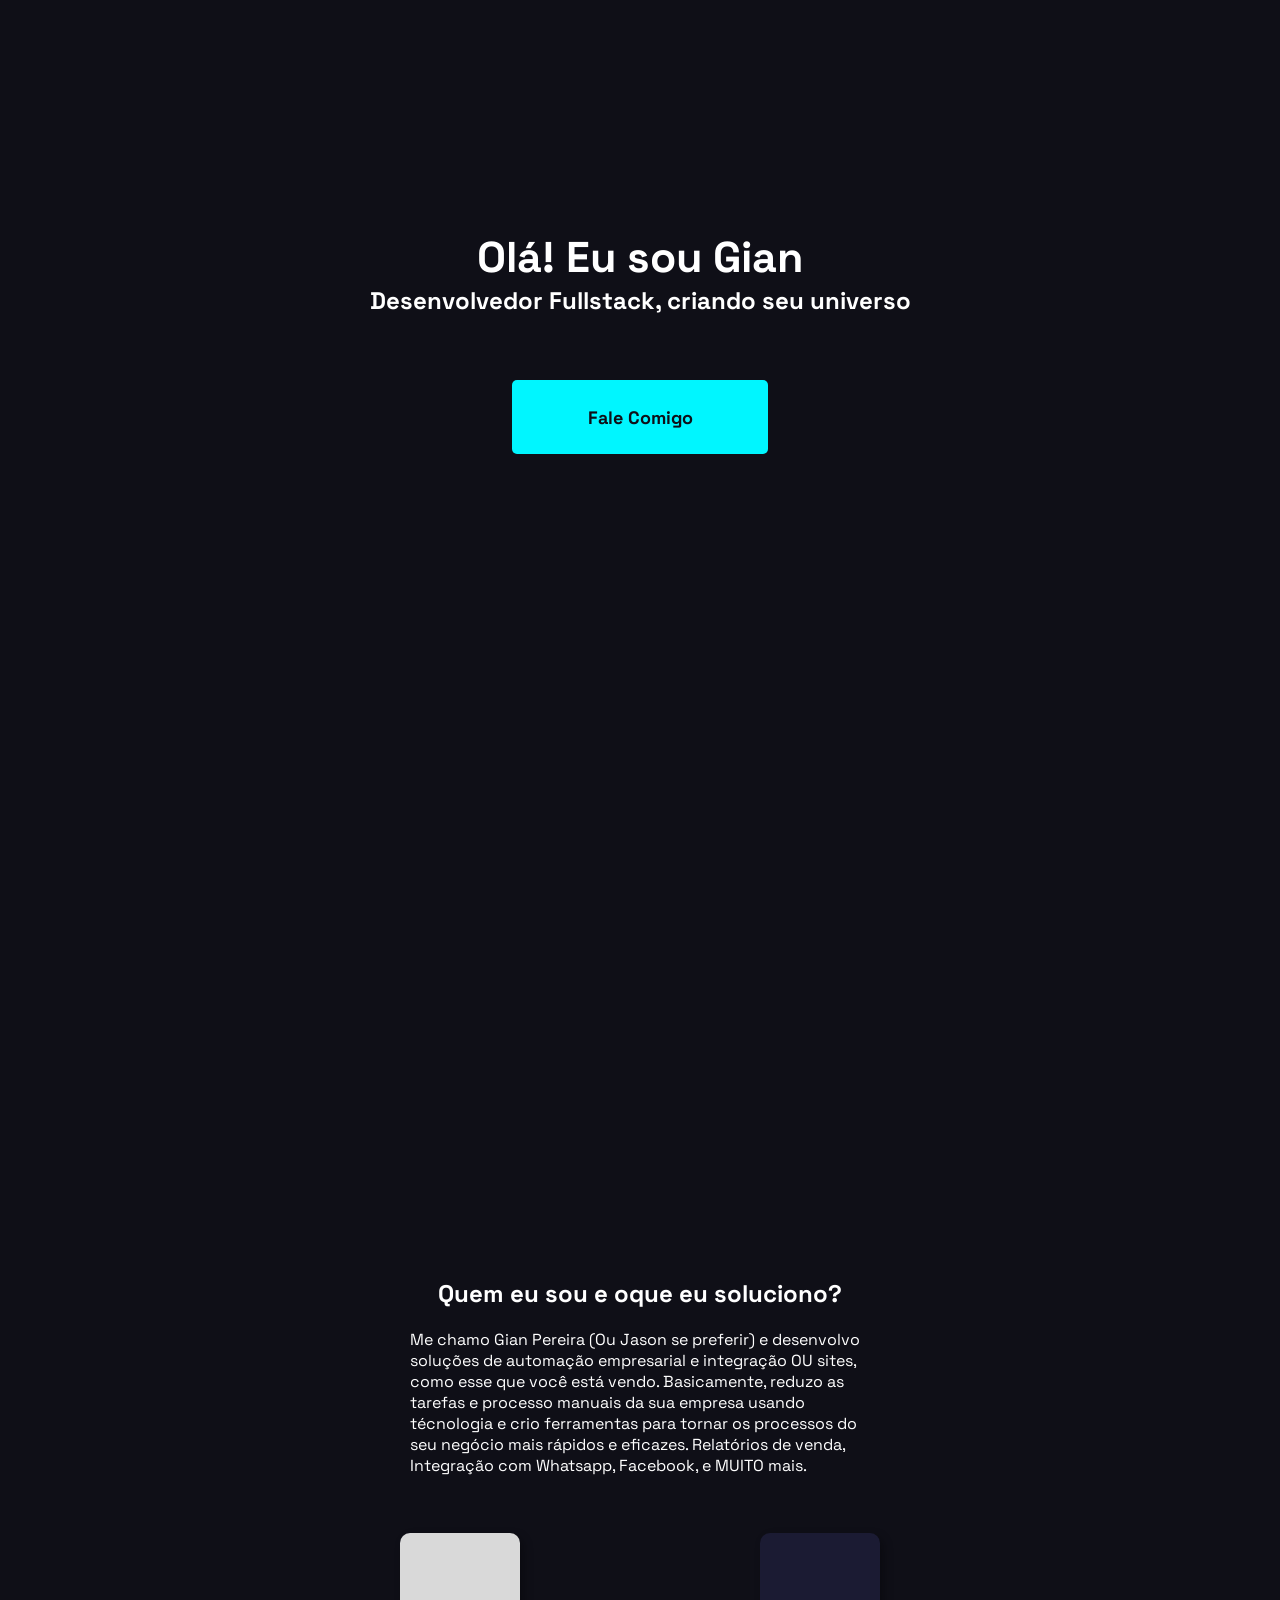
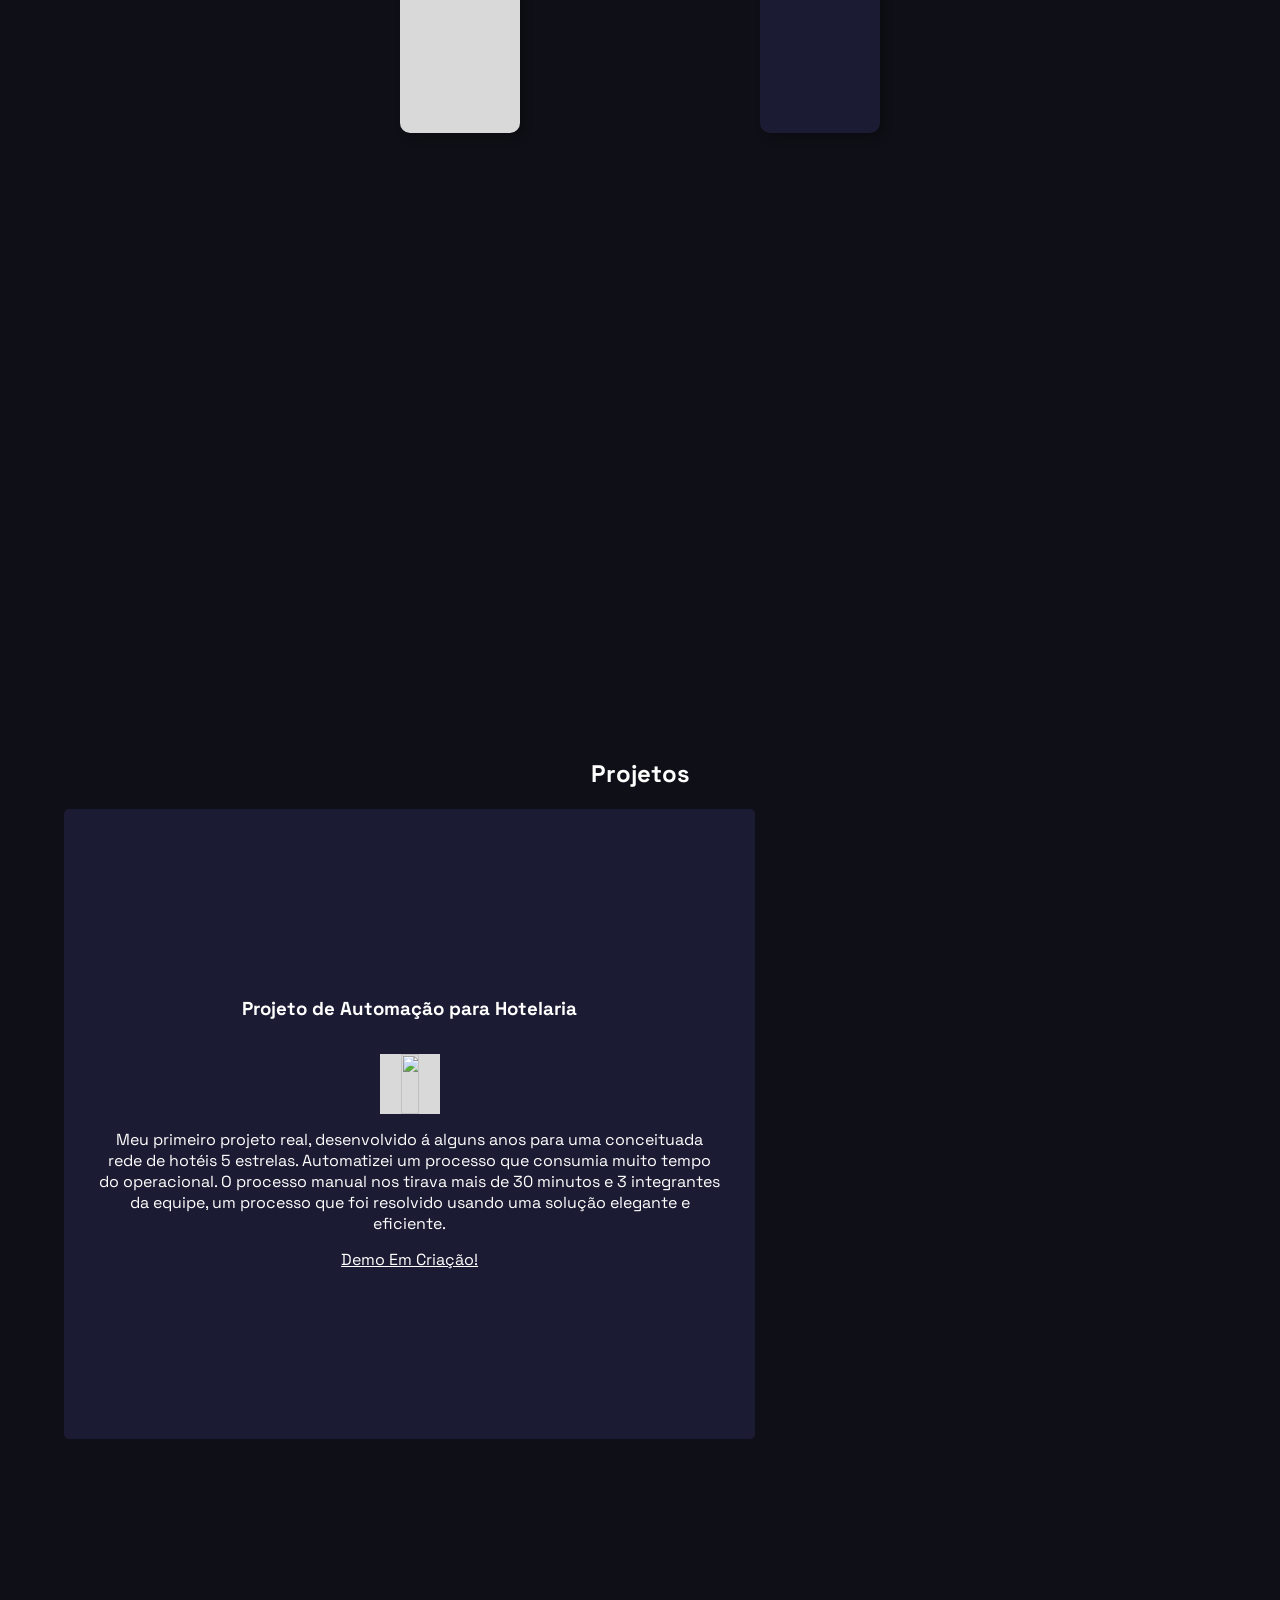
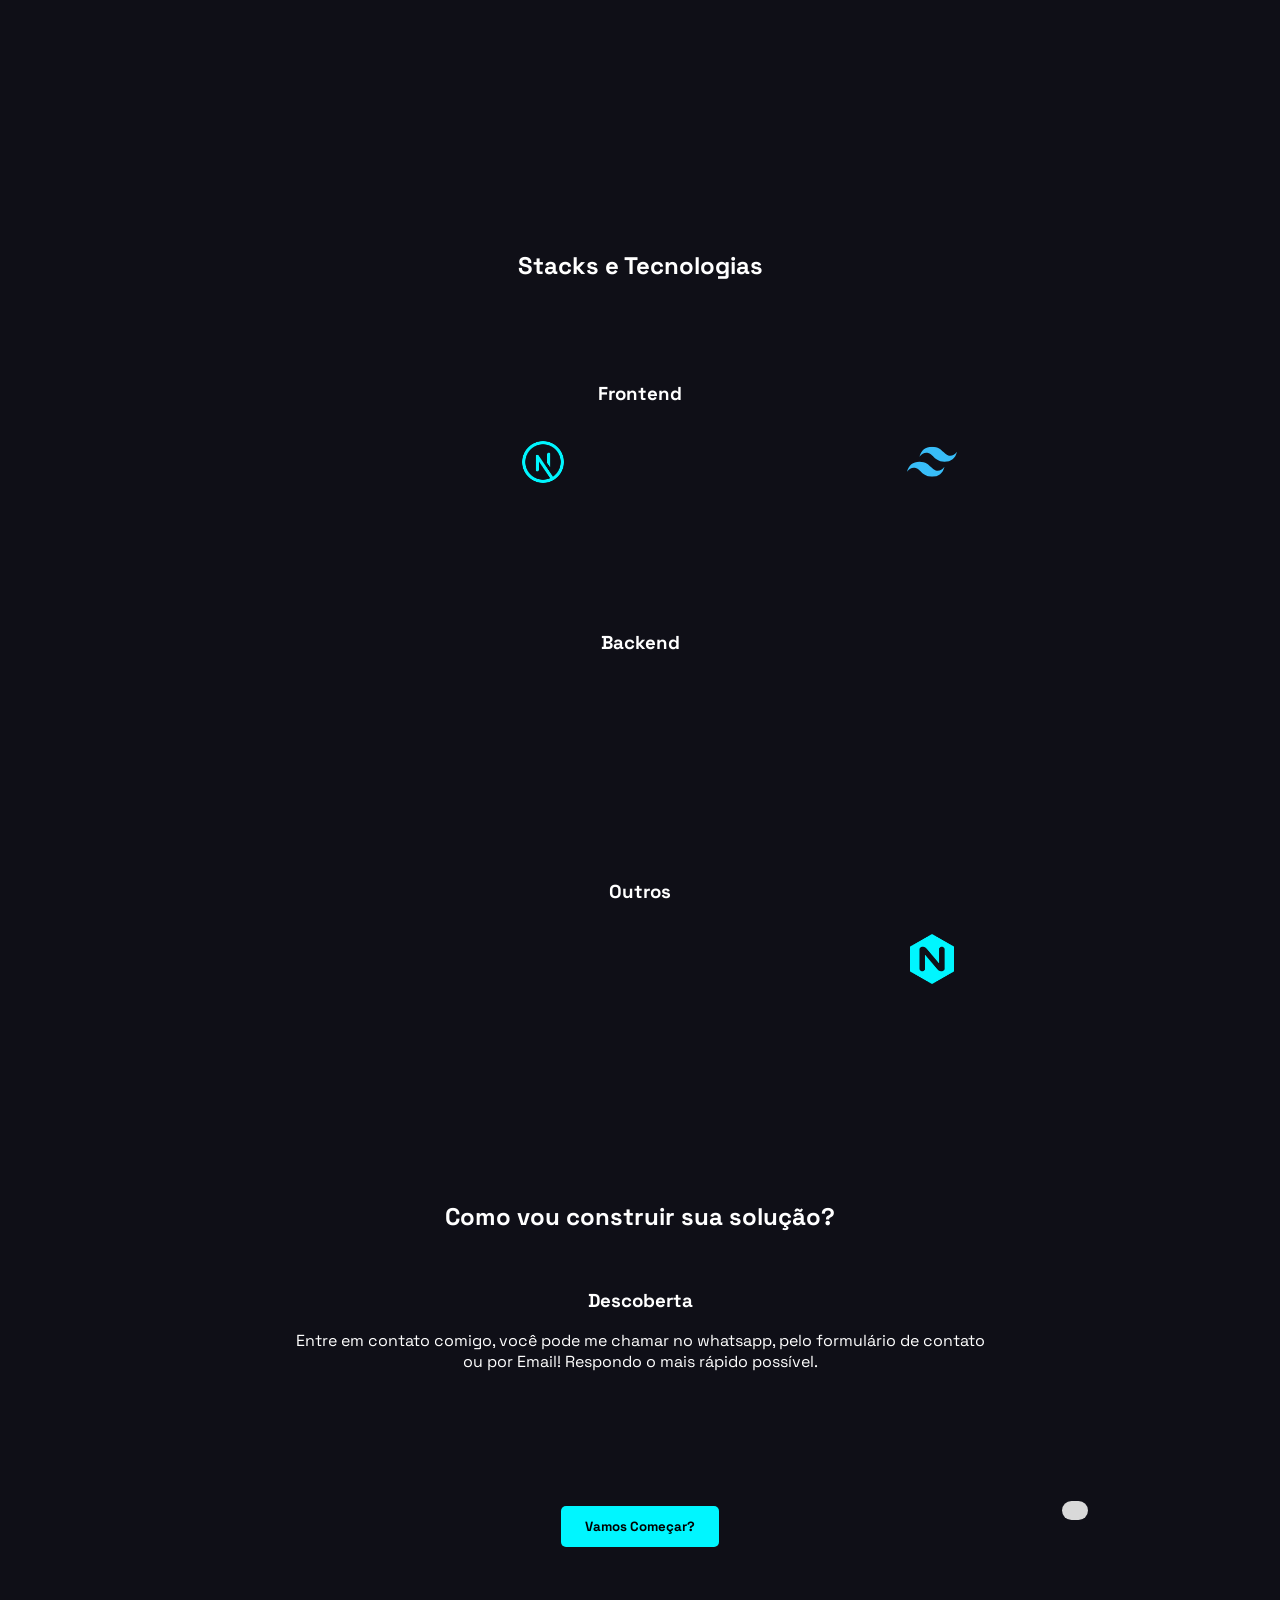
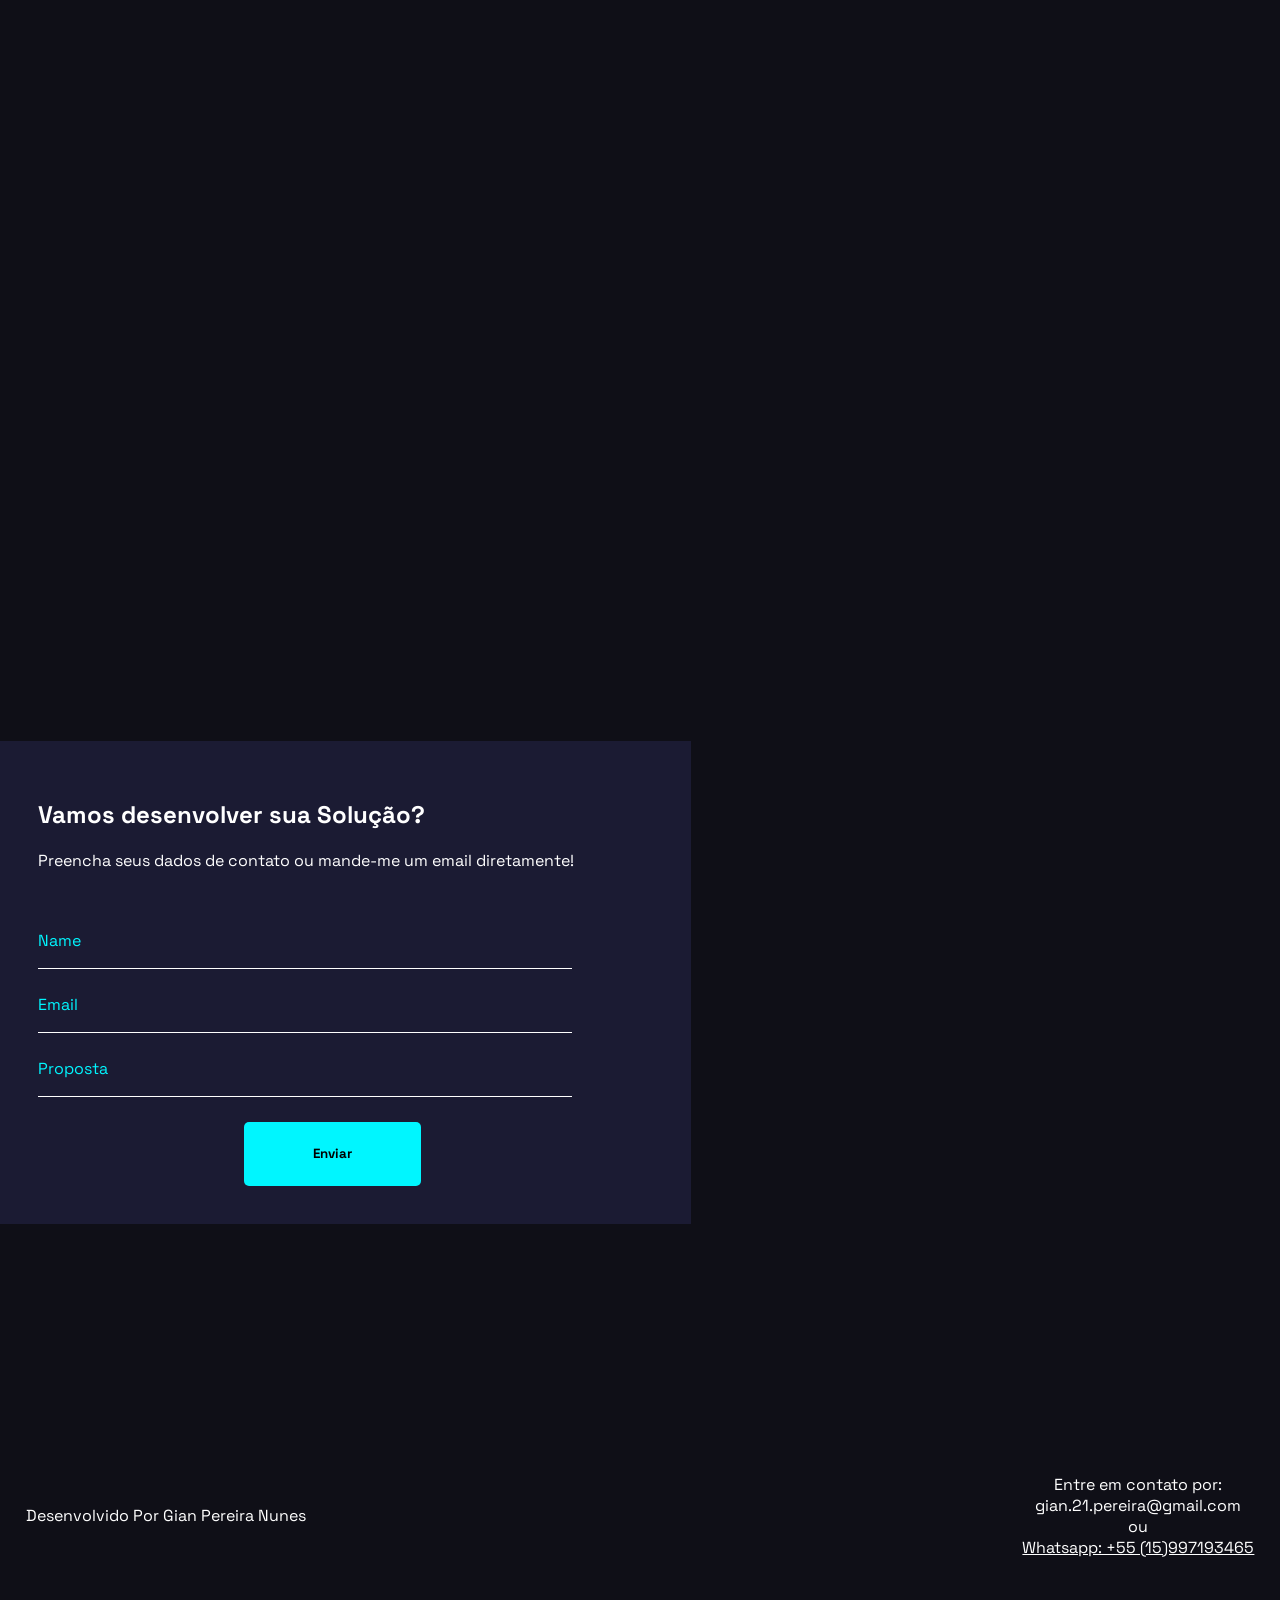
==== index.html @ 8149facc "Changed some SEO optmization" ====
<!DOCTYPE html>
<html lang="pt-br">
<head>
    <meta charset="UTF-8">
    <meta name="viewport" content="width=device-width, initial-scale=1.0">
    <meta name="description" content="Um desenvolvedor Full Stack Python, Github, Docker, PostgreSQL, Javascript, Nextjs.">
    <title>Jason - Full Stack Developer</title>

    <link rel="stylesheet" href="./global.css">
    <link rel="stylesheet" href="./styles/header-bar.css">
    <link rel="stylesheet" href="./styles/hero-section.css">
    <link rel="stylesheet" href="./styles/projects-section.css">
    <link rel="stylesheet" href="./styles/stacks-section.css">
    <link rel="stylesheet" href="./styles/who-iam-section.css">
    <link rel="stylesheet" href="./styles/build-section.css">
    <link rel="stylesheet" href="./styles/form-section.css">
    <link rel="stylesheet" href="./styles/footer-section.css">
    
    <link rel='stylesheet' href='https://cdn-uicons.flaticon.com/4.0.0/uicons-regular-rounded/css/uicons-regular-rounded.css'>
    <link rel='stylesheet' href='https://cdn-uicons.flaticon.com/4.0.0/uicons-bold-straight/css/uicons-bold-straight.css'>
    <link rel='stylesheet' href='https://cdn-uicons.flaticon.com/4.0.0/uicons-thin-rounded/css/uicons-thin-rounded.css'>
    <link rel='stylesheet' href='https://cdn-uicons.flaticon.com/4.0.0/uicons-brands/css/uicons-brands.css'>
    
    <script type="module" src="./scripts/index/menu.js" defer></script>
    <script type="module" src="./scripts/index/projects_container.js" defer></script>
    <script type="module" src="./scripts/index/who_iam.js" defer></script>
    <script type="module" src="./scripts/index/lets_build.js" defer></script>
    <script type="module" src="./scripts/index/jump_to_form.js" defer></script>

    <script>alert("Olá! Este site ta em processo de construção ta bom? fica a vontade pra dar uma olhada!")</script>
</head>
<body>
    <span type="button" id="nav-button"></span>
    <header class="header-bar">
        <nav class="nav-bar">
            <ul class="nav-list">
                <li class="nav-component">
                    <i class="fi fi-rr-user"></i> 
                    <a href="#who-iam-section">Sobre</a>
                </li>
                <li class="nav-component">
                    <i class="fi fi-rr-apps"></i> 
                    <a href="#projects-section">Projetos</a>
                </li>
                <li class="nav-component">
                    <i class="fi fi-rr-bulb"></i> 
                    <a href="#stacks-section">Tecnologias</a>
                </li>
                <li class="nav-component">
                    <i class="fi fi-rr-interrogation"></i> 
                    <a href="#build-section">Como vou construir sua sua solução</a>
                </li>
                <li class="nav-component" id="form-section-link"><i class="fi fi-rr-briefcase"></i> 
                    <a href="#form-section">Vamos Trabalhar Juntos?</a>
                </li>
                
            </ul>
        </nav>
        <span id="menu-exit-area"></span>
    </header>
        
    <main>
        <section class="hero-section">
            <h1>Olá! Eu sou Gian</h1>
            <h2>Desenvolvedor Fullstack, criando seu universo</h2>
            <button id="talk-withme-btn" type="button">Fale Comigo</button>
        </section>
        <section id="who-iam-section" class="who-iam-section">
            <h2>Quem eu sou e oque eu soluciono?</h2>
            <legend>
                Me chamo Gian Pereira (Ou Jason se preferir) e desenvolvo soluções de automação empresarial e integração OU sites, como esse que você está vendo.
                Basicamente, reduzo as tarefas e processo manuais da sua empresa usando técnologia e crio ferramentas para tornar
                os processos do seu negócio mais rápidos e eficazes. Relatórios de venda, Integração com Whatsapp, Facebook, e MUITO mais.
            </legend>
            <div class="who-iam-card-container">
                <div class="who-iam-card" id="who-iam-card-1"></div>
                <div class="who-iam-card" id="who-iam-card-2"></div>
            </div>
        </section>
        <section id="projects-section" class="projects-section">
            <h2>Projetos</h2>
            <div class="projects-section-container" id="project-section-container">
                <div class="project-card" id="project-1">
                    <h3>Projeto de Automação para Hotelaria</h3>
                    <div class="project-stacks-container">
                        <img class="project-stack" src="" alt="">
                    </div>
                    <legend>
                        Meu primeiro projeto real, desenvolvido á alguns anos para uma conceituada rede de hotéis 5 estrelas.
                        Automatizei um processo que consumia muito tempo do operacional. O processo manual nos tirava mais de 30 minutos
                        e 3 integrantes da equipe, um processo que foi resolvido usando uma solução elegante e eficiente.
                    </legend>
                    <a type="button" target="_parent" href="jason-monitoring-demo.html">Demo Em Criação!</a>
                </div>

            </div>
        </section>
        <section id="stacks-section" class="stacks-section">
            <h2>Stacks e Tecnologias</h2>
            <div class="stack-container">
                <h3>Frontend</h3>
                <div id="frontend-carrousel" class="stack-carrousel">
                    <i class="fi fi-tr-react"></i>
                    <img src="images/icons8-next.js-96.png" alt="nextjs"/>
                    <i class="fi fi-brands-bootstrap"></i>
                    <img src="images/tailwindcss-mark.96ee6a5a.svg" alt="tailwindcss-mark">
                </div>
            </div>
            <div class="stack-container">
                <h3>Backend</h3>
                <div id="backend-carrousel" class="stack-carrousel">
                    <i class="fi fi-brands-python"></i>
                    <i class="fi fi-brands-java"></i>
                    <i class="fi fi-brands-postgre"></i>
                </div>
            </div>
            <div class="stack-container">
                <h3>Outros</h3>
                <div id="other-carrousel" class="stack-carrousel">
                    <i class="fi fi-brands-docker"></i>
                    <i class="fi fi-rr-code-branch"></i>
                    <i class="fi fi-brands-github"></i>
                    <img src="./images/icons8-nginx-96.png" alt="">
                </div>
            </div>
        </section>
        <section id="build-section" class="build-section">
            <h2>Como vou construir sua solução?</h2>
            <div class="build-section-btn" id="build-section-previous-btn"><i class="fi fi-rr-arrow-small-left"></i></div>
            <div class="build-section-btn" id="build-section-next-btn"><i class="fi fi-rr-arrow-small-right"></i></div>
            <div id="discovery-card" class="build-section-card">
                <img src="" alt="" />
                <h3>Descoberta</h3>
                <p>Entre em contato comigo, você pode me chamar no whatsapp, pelo formulário de contato ou por Email! Respondo o mais rápido possível.</p>
            </div>
            <div id="requirements-card" class="build-section-card">
                <img src="" alt="" />
                <h3>Levantamento de Requisitos</h3>
                <p>Vamos conversar a respeito do seu problema e como faremos para automatizar, melhorar e identificar pontos importantes.</p>
            </div>
            <div id="tests-card" class="build-section-card">
                <img src="" alt="" />
                <h3>Testes e Prototipagem</h3>
                <p>Após a viabilidade ser testada, vamos esboçar uma ideia ( Telas, sistemas simples ) uma vez concluida vamos seguir ao próximo passo.</p>
            </div>
            <div id="development-card" class="build-section-card">
                <img src="" alt="" />
                <h3>Desenvolvimento</h3>
                <p>Começarei a trabalhar com desenvolvimento + Feedback, cada etapa depende da sua aprovação para criar a SUA solução.</p>
            </div>
            <div id="monitoring-card" class="build-section-card">
                <img src="" alt="" />
                <h3>Lançamento e Monitoramento</h3>
                <p>Após criar a primeira versão da sua solução, manteremos um bom monitoramento de desempenho e funcionamento, realizando ajustes e últimos refinamentos.</p>
            </div>
            <div id="release-card" class="build-section-card">
                <img src="" alt="" />
                <h3>Produto Lançado</h3>
                <p>Com sua solução monitorada e concluída você agora terá um produto funcional e customizado. Ainda sim, continuarei sobre qualquer irregularidade que se apresente.</p>
            </div>
            <button id="lets-begin-btn" type="button">Vamos Começar?</button>
        </section>
        <section id="form-section" class="form-section">
            <div class="form-section-container">
                <h2>Vamos desenvolver sua Solução?</h2>
                <p>Preencha seus dados de contato ou mande-me um email diretamente!</p>
                <form action="https://jason-mail-system.discloud.app/send_proposal_mail" method="post">
                    <label for="name">Name <input required type="text" name="name" id="name"/></label>
                    <label for="email">Email <input required type="email" name="email" id="email" /></label>
                    <label id="proposal-label" for="proposal">Proposta <input required type="text" name="proposal" id="proposal"></label>
                    <button type="submit">Enviar</button>
                </form>
            </div>
            <img src="" alt="">
        </section>
    </main>
    <footer class="footer-section">
        <p> Desenvolvido Por Gian Pereira Nunes</p>
        <p>Entre em contato por: <br> gian.21.pereira@gmail.com
        <br> ou <br>  <a href="https://wa.me/15997193465">Whatsapp: +55 (15)997193465</a></p>
    </footer>
</body>
</html>
---- global.css ----
@import url('https://fonts.googleapis.com/css2?family=Space+Grotesk:wght@300..700&display=swap');


:root {
    --bg-main: #0F0F17;
    --letters: #FFFFFF;
    --highlights: #00F6FF;
    --bg-secondary: #1B1B33;
    --white-bg: #D9D9D9;

    --font: "Space Grotesk" ,sans-serif;
}


body {
    background-color: var(--bg-main);
    flex-direction: column;
    height: 100%;
    display: flex;
    margin: 0%;
}

body::-webkit-scrollbar {
    display: none;
}

main {
    display: flex;
    flex-direction: column;
}

h1, h2, h3, legend, label, nav, p, a {
    color: var(--letters);
    font-family: var(--font);
}
---- styles/header-bar.css ----
.header-bar {
    z-index: 4;
    transition: 0.3s ease-in-out;
}

@media (max-width:1440px) and (min-width:1024px) {
    .header-bar {
        display: flex;
        width: 100dvw;
        position: fixed;
        right: 0%;
        background-color: var(--bg-main);
        opacity: 0%;
        animation: header-bar-fadeout-feedback 3s normal 1;
    }

    @keyframes header-bar-fadeout-feedback {
        from {
            opacity: 100%;
        }

        to {
            opacity: 0%;
        }
    }

    .header-bar:hover {
        opacity: 100%;
    }

    .nav-bar {
        width: 100%;
    }

    .nav-list {
        display: flex;
        width: 100%;
        list-style: none;
        text-decoration: none;
        justify-content: space-evenly;
        padding: 0%;
    }

    .nav-component {
        flex-basis: 20%;
        max-width: fit-content;
        text-align: center;
        display: flex;
        flex-direction: column;
        column-gap: 1px;
        padding: 1%;
        border-radius: 5px;
        font-weight: 700;
        box-sizing: border-box;
        transition: 0.2s;
    }

    .nav-component:hover {
        scale: 1.1;
    }

    .nav-component a {
        text-decoration: none;
    }

    #form-section-link, #form-section-link a {
        background-color: var(--highlights);
        color: var(--bg-main);
    }
}

@media (max-width: 1024px) and (min-width: 770px) {
    .nav-component i{
        display: none;
    }
}

@media (max-width: 770px) {
    .header-bar {
        height: 100vh;
        position: fixed;
        right: 100%;
        transition: 0.5s ease-in-out;
    }

    #menu-exit-area {
        display: none;
        position: fixed;
        width: 15%;
        height: 100vh;

    }

    #nav-button {
        margin-top: 10px;
        position: fixed;
        z-index: 5;
        left: 2.5%;
        background-image: url(../images/menu.png);
        background-position: center;
        background-size: contain;
        background-repeat: no-repeat;
        background-color: var(--highlights);
        width: 40px;
        height: 40px;
        transition: 0.2s ease-in-out;
        border-radius: 5px;
        box-shadow: 2px 5px 10px black;
    }

    #nav-button:active {
        background-color: #0F0F17;
    }

    .nav-bar {
        position: absolute;
        display: flex;
        right: 100%;
        padding-left: 0%;
        height: 100dvh;
        background-color: #1B1B33;
        width: 90vw;
        align-items: center;
    }

    .nav-list {
        flex-direction: column;
        align-items: first baseline;
        line-height: 30px;
        background-color: #1B1B33;
        padding: 5%;
        margin-top: 3%;
        display: flex;
    }

    .nav-list::before {
        content: "Menu";
        color: var(--letters);
        margin-bottom: 10%;
        font-size: 1.6rem;
        font-weight: 600;
    }

    .nav-list li a {
        text-decoration: none;
    }

    .nav-list li {
        list-style: none;
        display: flex;
        column-gap: 10px;
        justify-content: center;
        align-items: center;
    }

    .nav-list i {
        font-size: 20px;
        height: 20px;
        width: 20px;
    }

    .nav-component {
        height: 20%;
        padding: 2% 0%;
    }

}
---- styles/hero-section.css ----
.hero-section {
    letter-spacing: -3%;
    overflow: hidden;
    
    h1, h2 {
        padding: 0%;
        margin: 0%;
    }

    button {
        color: var(--bg-main);
        background-color: var(--highlights);
        border: unset;
        font-weight: 700;
        font-family: var(--font);
        transition: 0.1s;
    }

    button:hover {
        scale: 1.1;
    }

    button:active {
        background-color: var(--bg-main);
        color: var(--highlights);
    }
}

@media (max-width: 1440px) and (min-width: 1024px) {
    .hero-section {
        height: 100dvh;
        width: 100dvw;
        margin-top: 230px;
        display: flex;
        flex-direction: column;
        text-align: center;
        align-items: center;
        
        button {
            width: 20%;
            font-size: 18px;
            padding: 2% 0%;
            margin-top: 5%;
            border-radius: 5px;
        }

    }

    h1 {
        font-size: 43px;
    }
}


@media (max-width: 1024px) and (min-width:720px) {
    .hero-section {
        
        height: 100dvh;
        width: 100dvw;
        margin-top: 200px;

        h1 {
            font-size: 37px;
        }

        h2 {
            font-size: 20px;
        }


        button {
            width: 20%;
            font-size: 18px;
            padding: 2% 0%;
            margin-top: 5%;
            border-radius: 5px;
        }
    }
}

@media (max-width: 770px) {
    
    .hero-section {
        display: flex;
        flex-direction: column;
        align-items: center;
    }
}

@media (max-width: 440px) {
    
    .hero-section {
        display: flex;
        flex-direction: column;
        height: 100dvh;
        align-items: center;
        justify-content: center;
        text-align: center;
        row-gap: 5px;
    }

    .hero-section h2 {
        font-size: 14px;
        padding: 0% 5%;
    }

    .hero-section button {
        margin-top: 3%;
        padding: 3% 5%;
        border-radius: 10px;
        transition: 1s ease-in-out;
        font-weight: bolder;
    }

    .hero-section button:active {
        background-color: var(--white-bg);
    }

}

@media (max-width: 440px) {
    .hero-section {
        margin-top: unset;
    }
}
---- styles/projects-section.css ----
.projects-section {
    height: 100dvh;   
    overflow: hidden;
}

.projects-section-container {
    overflow-x: auto;
    overflow-y: hidden;
    scrollbar-width: none;
}

.projects-section-container:-webkit-scrollbar {
    display: none;
}

.project-card {
    transition: 0.5s ease-in-out;
    overflow: hidden;
    scroll-snap-align: center;
    display: flex;
    flex-direction: column;
}

.project-card legend {
    opacity: 0%;
}

.project-stacks-container {
    transition: 0.6s ease-in-out;
}

.project-stack {
    background-color: var(--white-bg);
    height: 100%;
    min-height: 100%;
    width: 30%;
    min-width: 30%;
}

.project-card button {
    background-color: var(--highlights);
    border: unset;
    font-family: var(--font);
    font-weight: bold;
    border-radius: 5px;
}

@media (max-width: 1440px) {
    .projects-section {
        margin-top: 180px;
        text-align: center;
        flex-direction: column;
        padding: 0% 5%;
        align-items: center;
        justify-content: center;
    }

    .projects-section-container {
        display: flex;
        flex-direction: row;
        column-gap: 20px;
        height: 70%;
    }

    .projects-section-container legend {
        opacity: 100%;
    }

    .project-stack {
        min-height: 60px;
        min-width: 60px;
    }

    .project-card {
        background-color: var(--bg-secondary);
        border-radius: 5px;
        flex-direction: column;
        row-gap: 15px;
        min-width: 50%;
        flex: 0 0 60%;
        justify-content: center;
        align-items: center;
    }

    .project-card legend {
        width: 90%;
    }

    .project-card button {
        padding: 3%;
        width: 30%;
        font-size: 18px;
    }
}

@media (max-width: 1025px) {
    .project-card button {
        width: 50%;
    }
}


@media (max-width: 770px) {
    .projects-section {
        display: flex;
        flex-direction: column;
    }

    .projects-section-container {
        display: flex;
        justify-content: space-around;
        column-gap: 20px;
    }

    .project-card {
        flex: 0 0 50%;
        min-width: 40%;
        padding: 1.5%;
        padding-bottom: 3%;
        row-gap: 10px;
    }

    .project-stacks-container {
        height: 20%;
    }

    .project-stack {
        min-height: 80px;
        background-color: var(--white-bg);
    }

    .project-card button {
        padding-top: 5%;
        padding: 5%;
    }
}

@media (max-width: 440px) {
    
    .projects-section {
        height: 100dvh;
        display: flex;
        flex-direction: column;
        padding: 0% 5%;
        align-items: center;
        justify-content: center;
        row-gap: 20px;
    }

    .projects-section-container {
        height: 100%;
        display: flex;
        column-gap: 5%;
        justify-content: space-around;
    }

    .project-card {
        background-color: var(--bg-secondary);
        padding: 4%;
        border-radius: 5px;
        display: flex;
        flex-direction: column;
        align-items: center;
        text-align: left;
        row-gap: 10px;
        flex: 0 0 85%;
        height: 40%;
        justify-content: flex-start;
    }

    .project-stacks-container {
        display: flex;
        width: 100%;
        height: 17%;
        opacity: 0%;
        justify-content: center;
    }

    .project-card button {
        padding: 3%;
        width: 50%;
        font-size: 17px;
    }

}
---- styles/stacks-section.css ----
.stacks-section {
        margin-top: 15%;
        display: flex;
        flex-direction: column;
        text-align: center;
        height: 100dvh;
        width: 100dvw;
    }

    .stack-container {
        flex: 0.3;
        display: flex;
        flex-direction: column;
        justify-content: center;
        width: 100%;
        height: 33%;
        gap: 5%;
    }

    .stack-carrousel {
        height: 33%;
        display: flex;
        justify-content: space-around;
        gap: 20px;
        padding: 0% 10%;
        overflow-x: auto;
        scroll-snap-type: x mandatory;

        i, img {
            display: flex;
            color: var(--highlights);
            height: 50px;
            width: 50px;
            align-items: center;
            scroll-snap-type: start;
            font-size: 50px;
            padding: 2%;
        }
    }

@media(max-width: 1440px) {
    .stack-container {
        height: max-content;
        scrollbar-width: none;
        width: 100%;
        align-items: center;
    }

    .stack-carrousel {
        padding: 0%;
        scrollbar-width: none;
        flex-direction: row;
        justify-content: space-around;
        column-gap: 10px;
        width: 60%;
        height: max-content;
        i, img {
            display: flex;
            padding: 0%
        }
    }


}

@media(max-width:400px) {
    
    .stack-carrousel {
        height: 40%;
    }
}

@media (max-width:320px) {
    
    .stack-carrousel{
        height: 45%;
    }
}
---- styles/who-iam-section.css ----
.who-iam-section {
    height: 100dvh;
    padding: 10% 5% 0% 5%;
    display: flex;
    flex-direction: column;
    overflow: hidden;
    align-items: center;
}

.who-iam-section h2 {
    text-align: center;
}

.who-iam-card-container {
    height: 50%;
    width: 100%;
    display: flex;
    margin-top: 5%;
    justify-content: space-evenly;
}

#who-iam-card-1 {
    left: 50%;
    background-color: #D9D9D9;
}

.who-iam-card {
    background-color: var(--bg-secondary);
    border-radius: 10px;
    transition: 0.5s ease-in-out ;
    box-shadow: 4px 4px 10px rgba(0, 0, 0, 0.3);
}


@media (max-width:1440px) {
    .who-iam-section legend {
        width: 40%;
        justify-self: center;
    
    }
    
    .who-iam-card-container {
        margin-top: 5%;
        column-gap: 20px;
        width: 80%;
    }

    .who-iam-card {
        height: 200px;
        width: 120px;
    }
}

@media (max-width: 770px) {
    .who-iam-section {
        height: 120dvh;
    }

    .who-iam-section legend {
        width: 60%;
    }

    .who-iam-card {
        background-color: var(--bg-secondary);
        height: 270px;
        border-radius: 10px;
        width: 170px;
        transition: 0.5s ease-in-out ;
        box-shadow: 4px 4px 10px rgba(0, 0, 0, 0.3);
    }


}

@media (max-width: 440px) {
    .who-iam-section {
        height: 100dvh;
        margin-top: 20%;
        margin-bottom: 40%;
    }

    .who-iam-section legend {
        width: 100%;
    }

    .who-iam-card {
        background-color: var(--bg-secondary);
        height: 270px;
        border-radius: 10px;
        position: absolute;
        width: 170px;
        transition: 0.5s ease-in-out ;
        box-shadow: 4px 4px 10px rgba(0, 0, 0, 0.3);
    }

    #who-iam-card-1 {
        margin-top: 5%;
        left: 40%;
        background-color: #D9D9D9;
    }
}

@media (max-width:320px) {
    
    .who-iam-card {
        width: 50%;
        height: 50%;
        width: 50%;
        max-width: 130px;
        max-height: 200px;
    }

}
---- styles/build-section.css ----
.build-section {
    height: 100vh;
    padding: 4%;
    text-align: center;
    display: flex;
    flex-direction: column;
    align-items: center;
}

.build-section-btn {
    display: inline-block;
    margin-top: 25%;
    position: absolute;
    transition: 0.5s ease-in-out;
    border: none;
    padding: 3%;
    justify-content: center;
    text-align: center;
    border-radius: 10px;
    z-index: 1;
    background-color: var(--white-bg);
}

.build-section-btn:hover {
    background-color: black;
    color: var(--highlights);
}

.build-section-card {
    text-align: center;
}

#build-section-previous-btn {
    left: 15%
}

#build-section-next-btn {
    right: 15%
}

#lets-begin-btn {
    margin-top: 10%;
    background-color: var(--highlights);
    align-self: center;
    border: unset;
    border-radius: 5px;
    font-weight: bold;
    text-align: center;
    font-family: var(--font);
    padding:1% 2%;
}


@media (min-width: 1024px) {
    .build-section-btn {
        padding: 1%;
        padding-bottom: 0.5%;
        font-size: 1.5rem;
    }

    .build-section-card {    
        width: 60%;
    }
}

@media (max-width: 1024px) and (min-width: 500px) {
    
    .build-section-btn {
        margin-top: 35%;
    }
}

@media (max-width: 440px) {


    .build-section-card {
        flex: 0 30%;
        background-color: var(--bg-secondary);
        padding-bottom: 15%;
        margin-bottom: 20%;
        transition: 0.2s ease-in-out;
        position: inherit;
    }

    .build-section-btn {
        position: absolute;
        display: inline-block;
        width: 100px;
        margin-top: 70%;
        font-size: 24px;
    }

    .build-section-btn:active {
        scale: 1.25;
        background-color: var(--bg-secondary);
        color: var(--font);
    }

    #build-section-previous-btn {
        left: 15%;
    }

    #build-section-next-btn {
        right: 15%;
    }

    #lets-begin-btn {
        margin-top: 0%;
        width: 50dvw;
        padding: 5%;
        font-size: 16px;
        border: 1px solid var(--bg-secondary);
    }

    #lets-begin-btn:active {
        box-shadow: 0px -5px 15px 3px var(--highlights);
        color: var(--highlights);
        background-color: var(--bg-secondary);
    }

}

@media (max-width:400px) {
    .build-section-btn {
        margin-top: 85%;
    }
}

@media (max-width:360px) {
    .build-section-btn {
        margin-top: 45vh;
    }
}

@media (max-width: 320px) {
    
    .build-section-btn {
        margin-top: 70dvh;
    }
}
---- styles/form-section.css ----
.form-section {
    height: 100vh;
}

@media (max-width: 1440px) and (min-width: 1000px) {
    .form-section {
        display: flex;
        align-items: center;

        img {
            width: 50%;
        }

        form {
            display: flex;
            flex-direction: column;
            text-align: start;
            width: 100%;
            row-gap: 25px;
            margin-top: 10%;
            align-items: center;
        }

        label {
            width: 100%;
            font-family: var(--font);
            color: var(--highlights);
            display: flex;
            flex-direction: column;
        }

        input {
            color: white;
            background-color: transparent;
            border: 0px;
            border-bottom: 1px solid white;
            width: 90%;
        }

        button {
            width: 30%;
            padding: 4% 0%;
            align-self: center;
            font-weight:bold;
            font-family: var(--font);
            border: unset;
            border-radius: 5px;
            background-color: var(--highlights);
        }

        & button:active {
                background-color: var(--white-bg);
            }

    }

    .form-section-container {
        width: 50%;
        background-color: var(--bg-secondary);
        padding: 3% 5% 3% 3%;
    }
}


@media (max-width:840px) {
    .form-section {
        padding: 5%;
        display: flex;
        flex-direction: column;
        align-items: center;

        p {
            text-align: center;
        }

        h2 {
            text-align: center;
        }

        form {
            display: flex;
            flex-direction: column;
            row-gap: 10%;

            label {
                width: 100%;
                color: var(--highlights);
                input {
                    color: white;
                    border: 0px;
                    border-bottom: 1px solid white;
                    background-color: transparent;
                    width: 100%;
                }

            }

            button {
                width: 43%;
                margin-top: 10%;
                align-self: center;
                font-weight:bold;
                font-family: var(--font);
                padding: 4%;
                border: unset;
                border-radius: 5px;
                background-color: var(--highlights);
                transition: 1s ease-in-out;
            }

            & button:active {
                background-color: var(--white-bg);
            }
        }
    }

    #proposal-label {
        flex: 3;
        height: 100%;
    }

}
---- styles/footer-section.css ----
.footer-section {
    display: flex;
    flex-direction: column;
}

@media (max-width: 1440px) {
    .footer-section {
        flex-direction: row;
        width: 100%;
        justify-content: space-between;
        align-items: center;
        text-align: center;

        p {
            
            padding: 2%;
        }
    };
    
}
@media (max-width:440px) {
    .footer-section {
        flex-direction: column;
        padding-bottom: 10%;
        line-height: 23px;
        justify-content: center;
        text-align: center;
    }
}
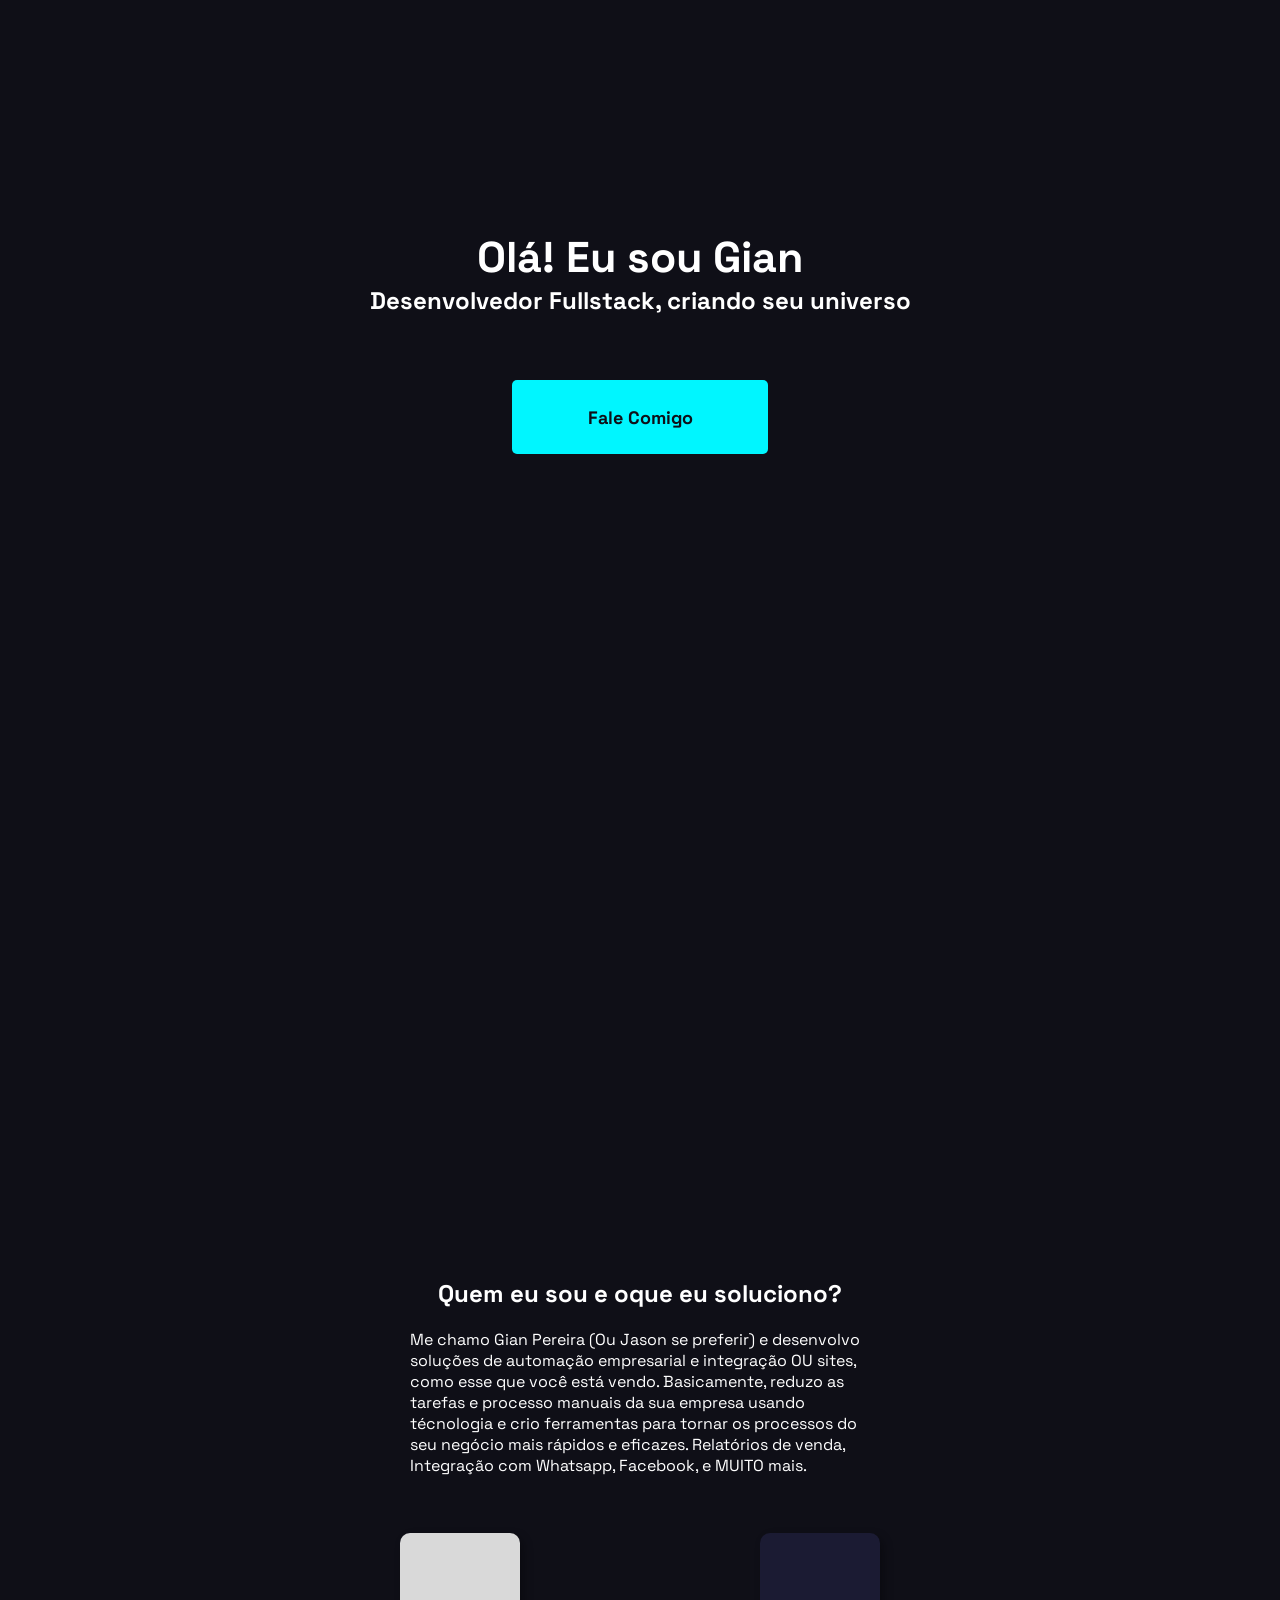
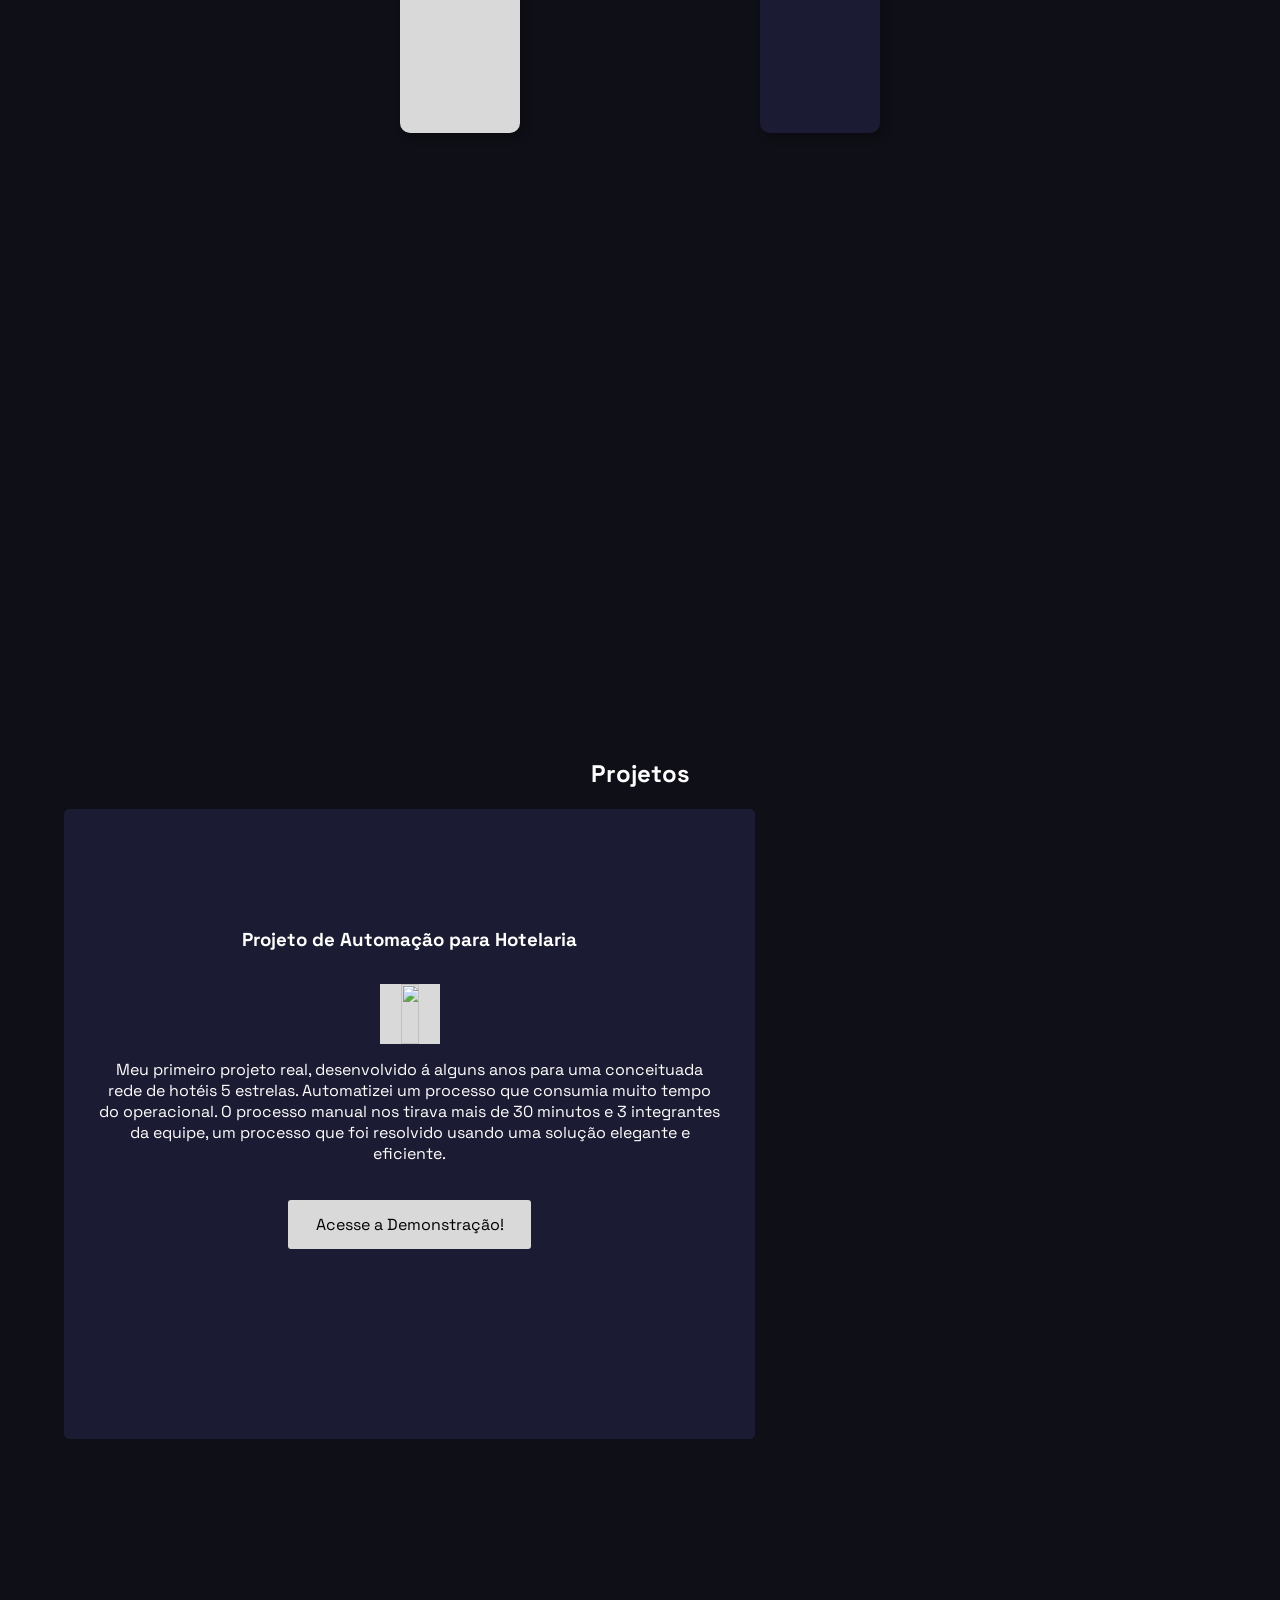
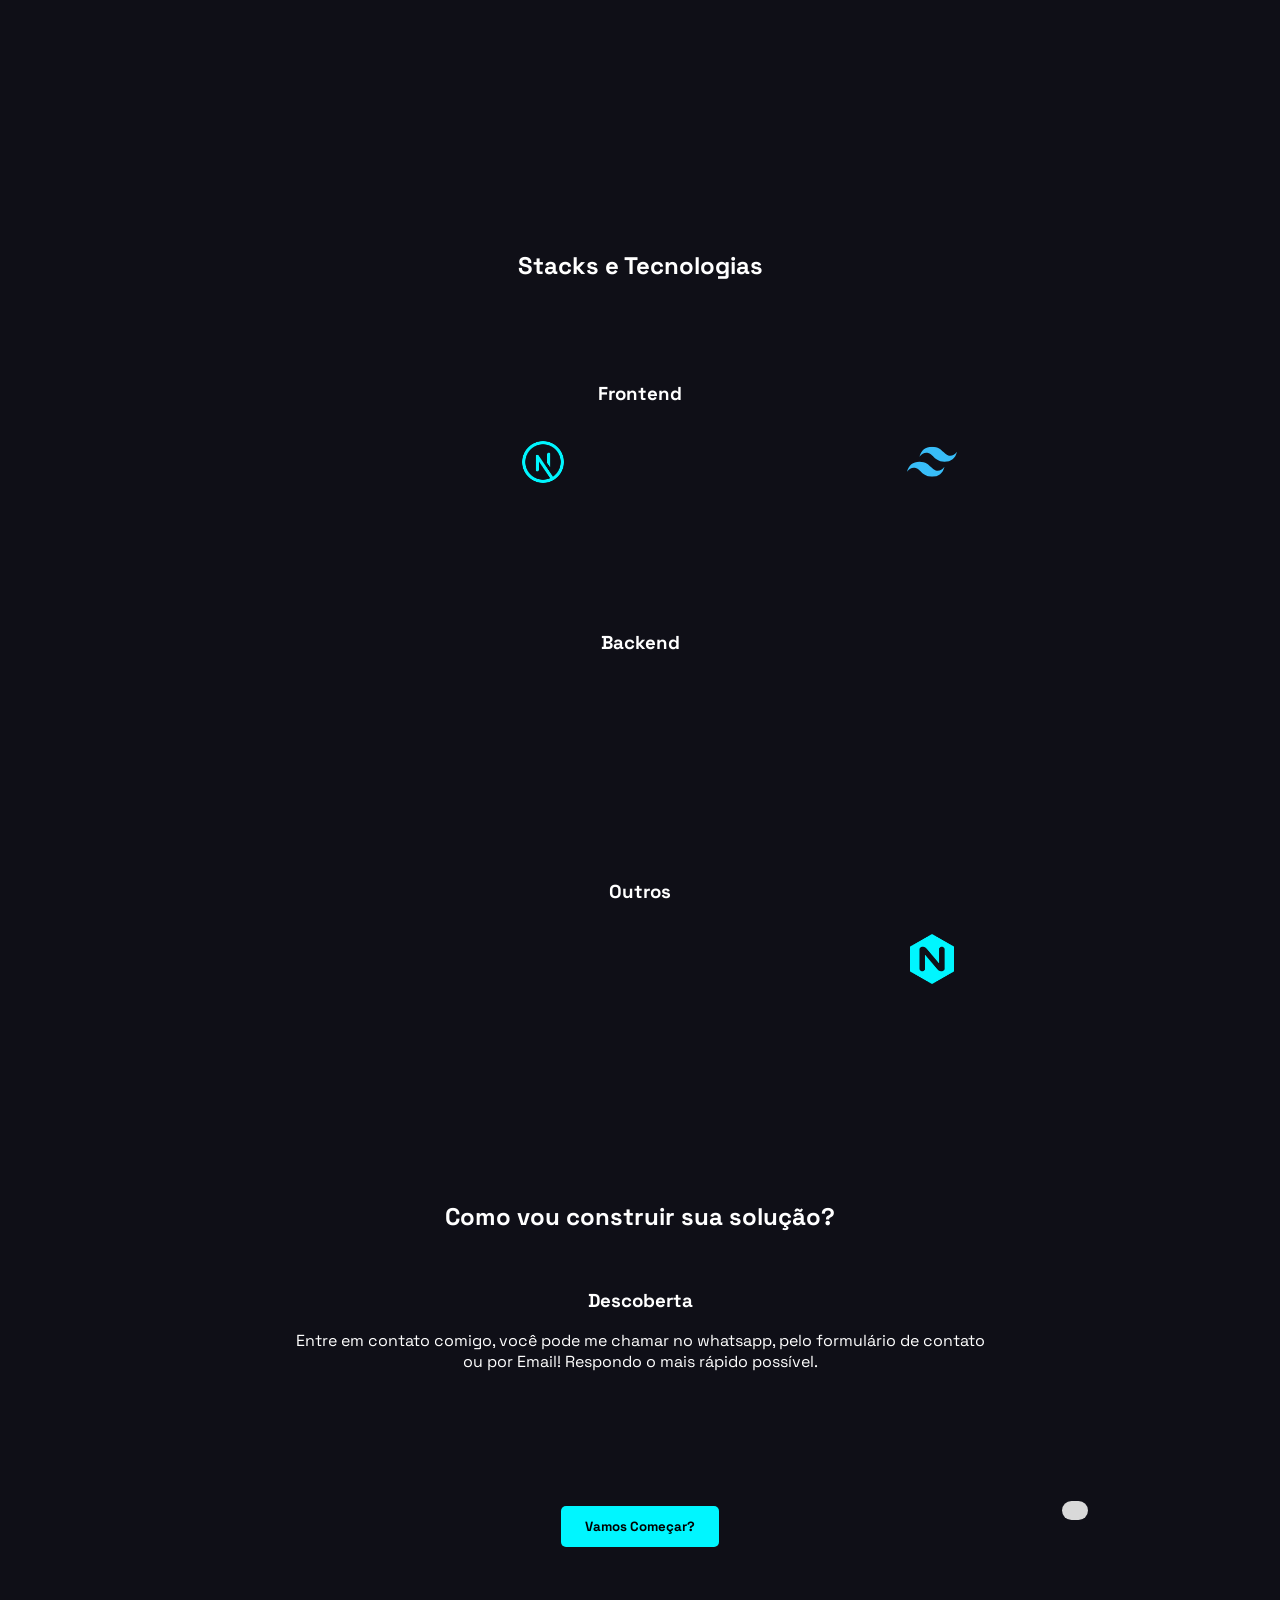
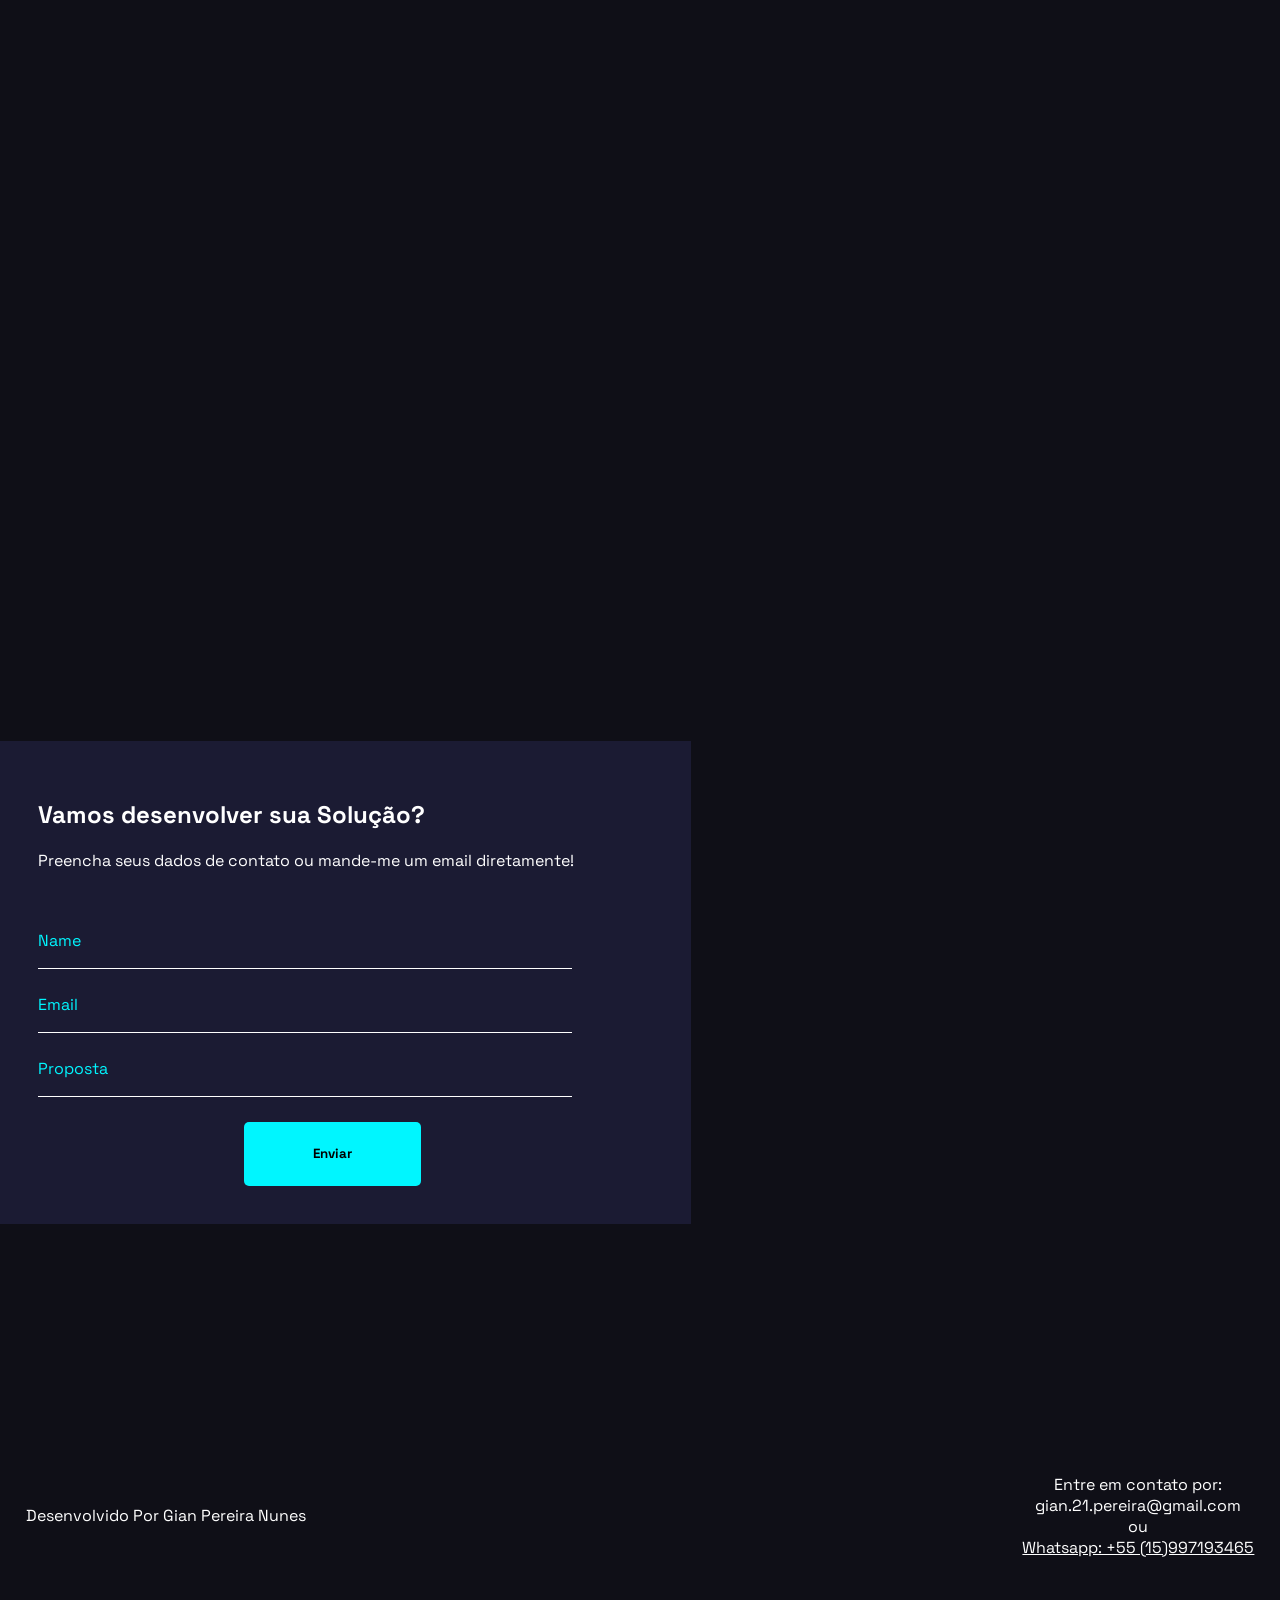
==== commit 1a88ddca: "Did more changes to formulary" ====
--- a/index.html
+++ b/index.html
@@ -90,7 +90,7 @@
                         Automatizei um processo que consumia muito tempo do operacional. O processo manual nos tirava mais de 30 minutos
                         e 3 integrantes da equipe, um processo que foi resolvido usando uma solução elegante e eficiente.
                     </legend>
-                    <a type="button" target="_parent" href="jason-monitoring-demo.html">Demo Em Criação!</a>
+                    <a class="project-access" type="button" target="_parent" href="jason-monitoring-demo.html">Acesse a Demonstração!</a>
                 </div>
 
             </div>
--- a/styles/projects-section.css
+++ b/styles/projects-section.css
@@ -43,6 +43,16 @@
     font-family: var(--font);
     font-weight: bold;
     border-radius: 5px;
+}
+
+.project-access {
+    background-color: var(--white-bg);
+    color: black;
+    padding: 2% 4%;
+    border-radius: 3px;
+    text-decoration: none;
+    margin-top: 3%;
+    margin-bottom: 13%;
 }
 
 @media (max-width: 1440px) {
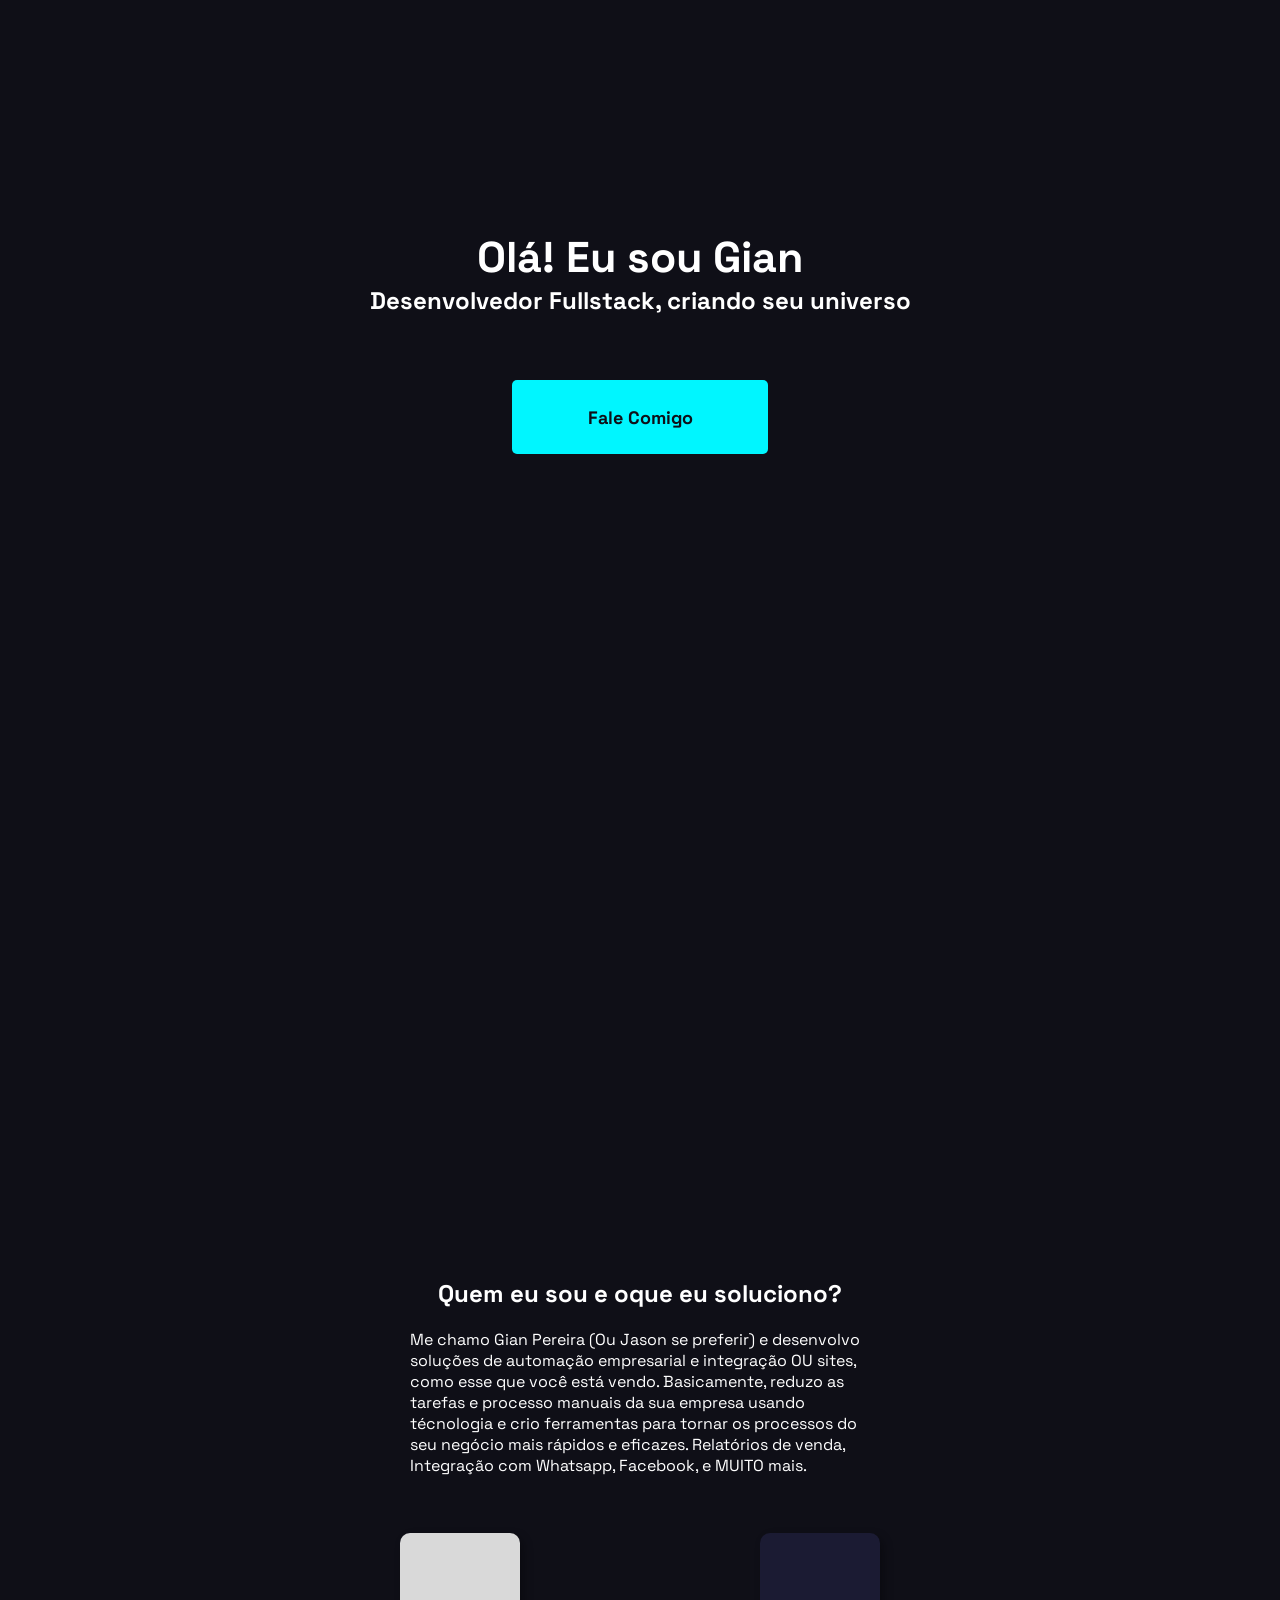
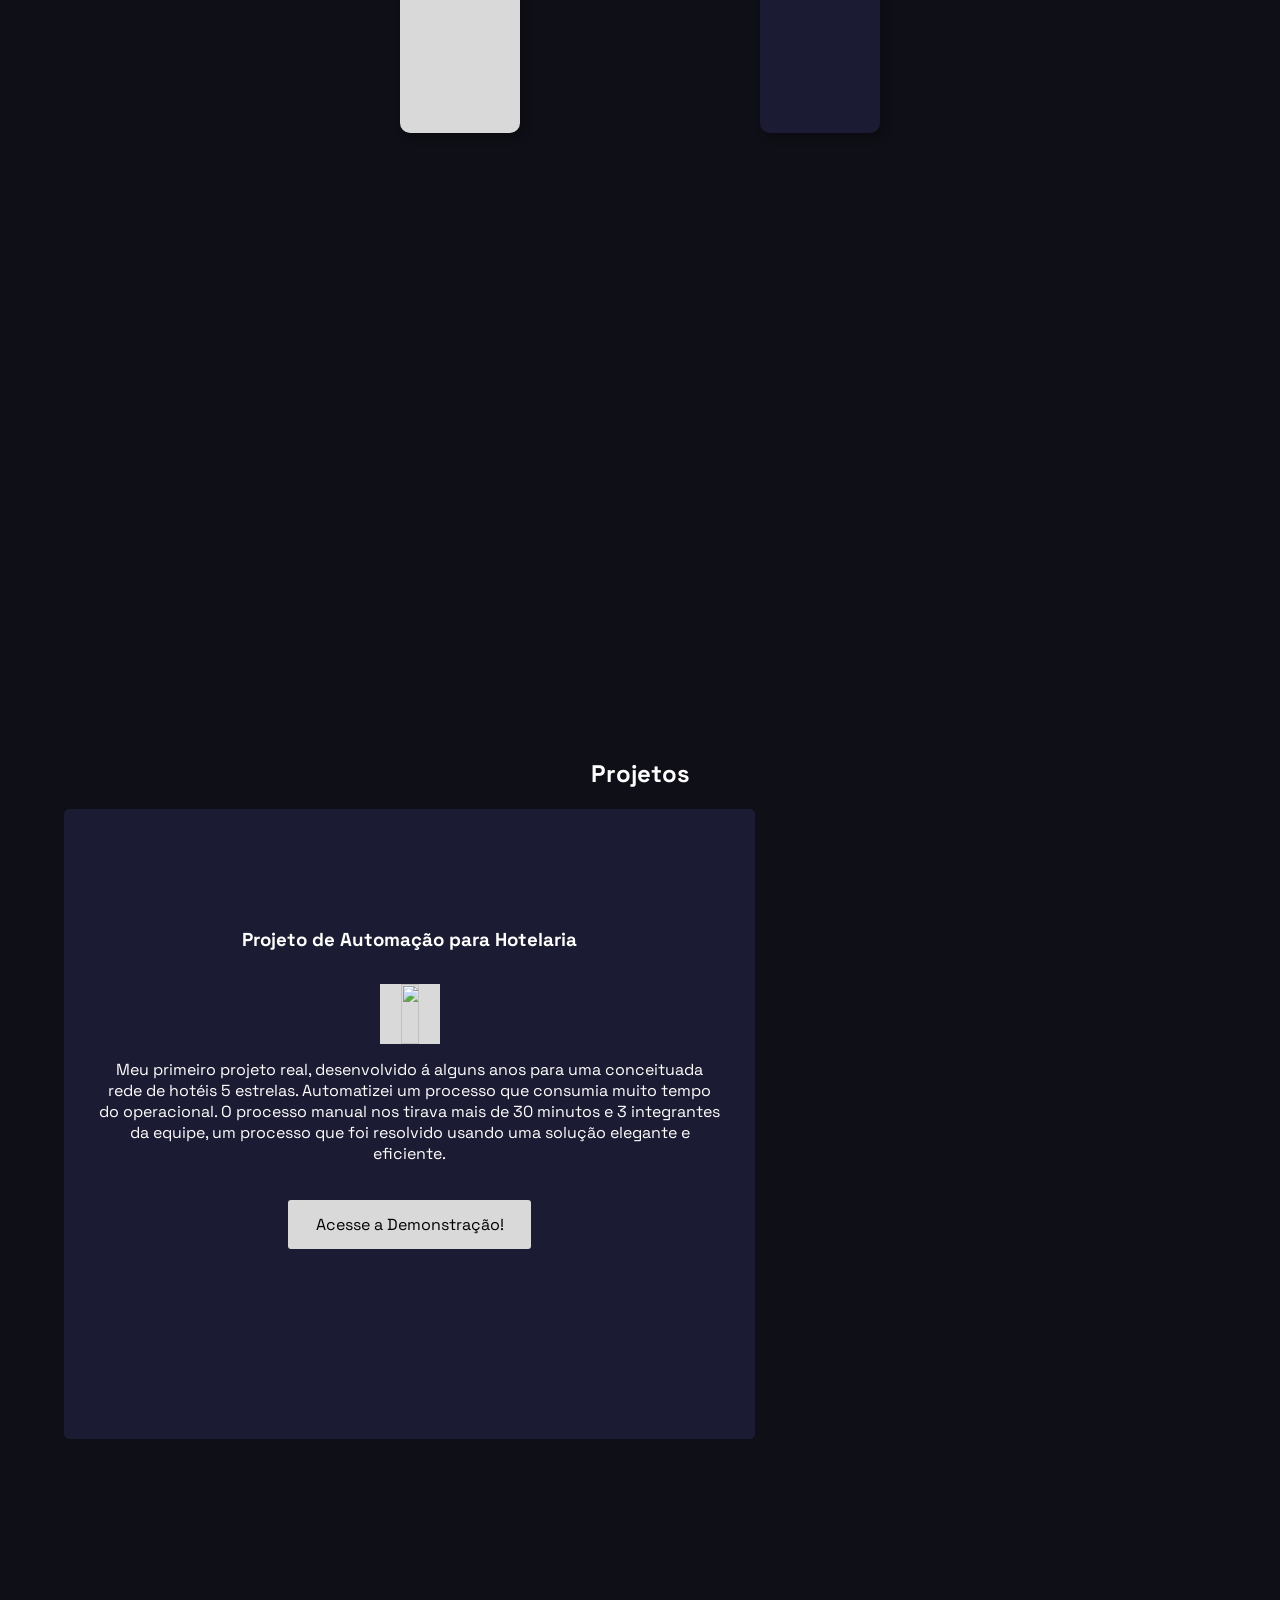
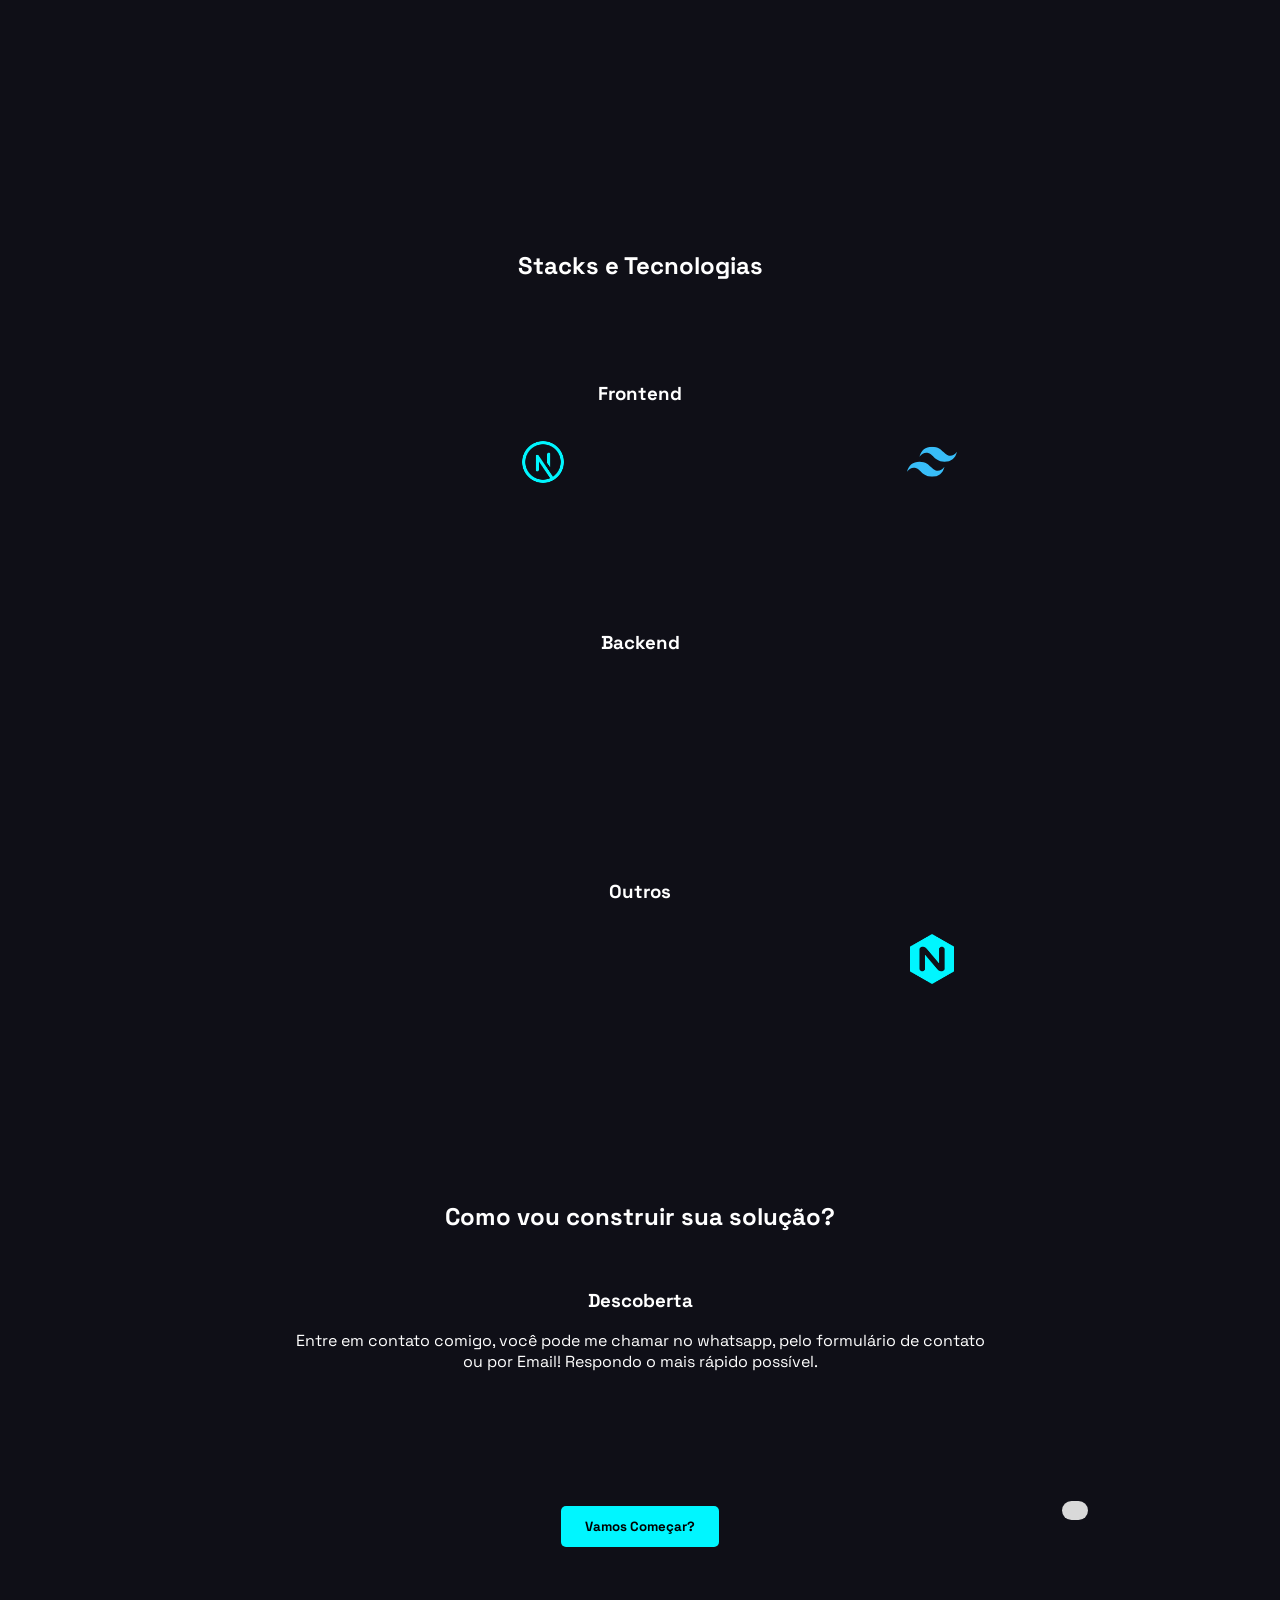
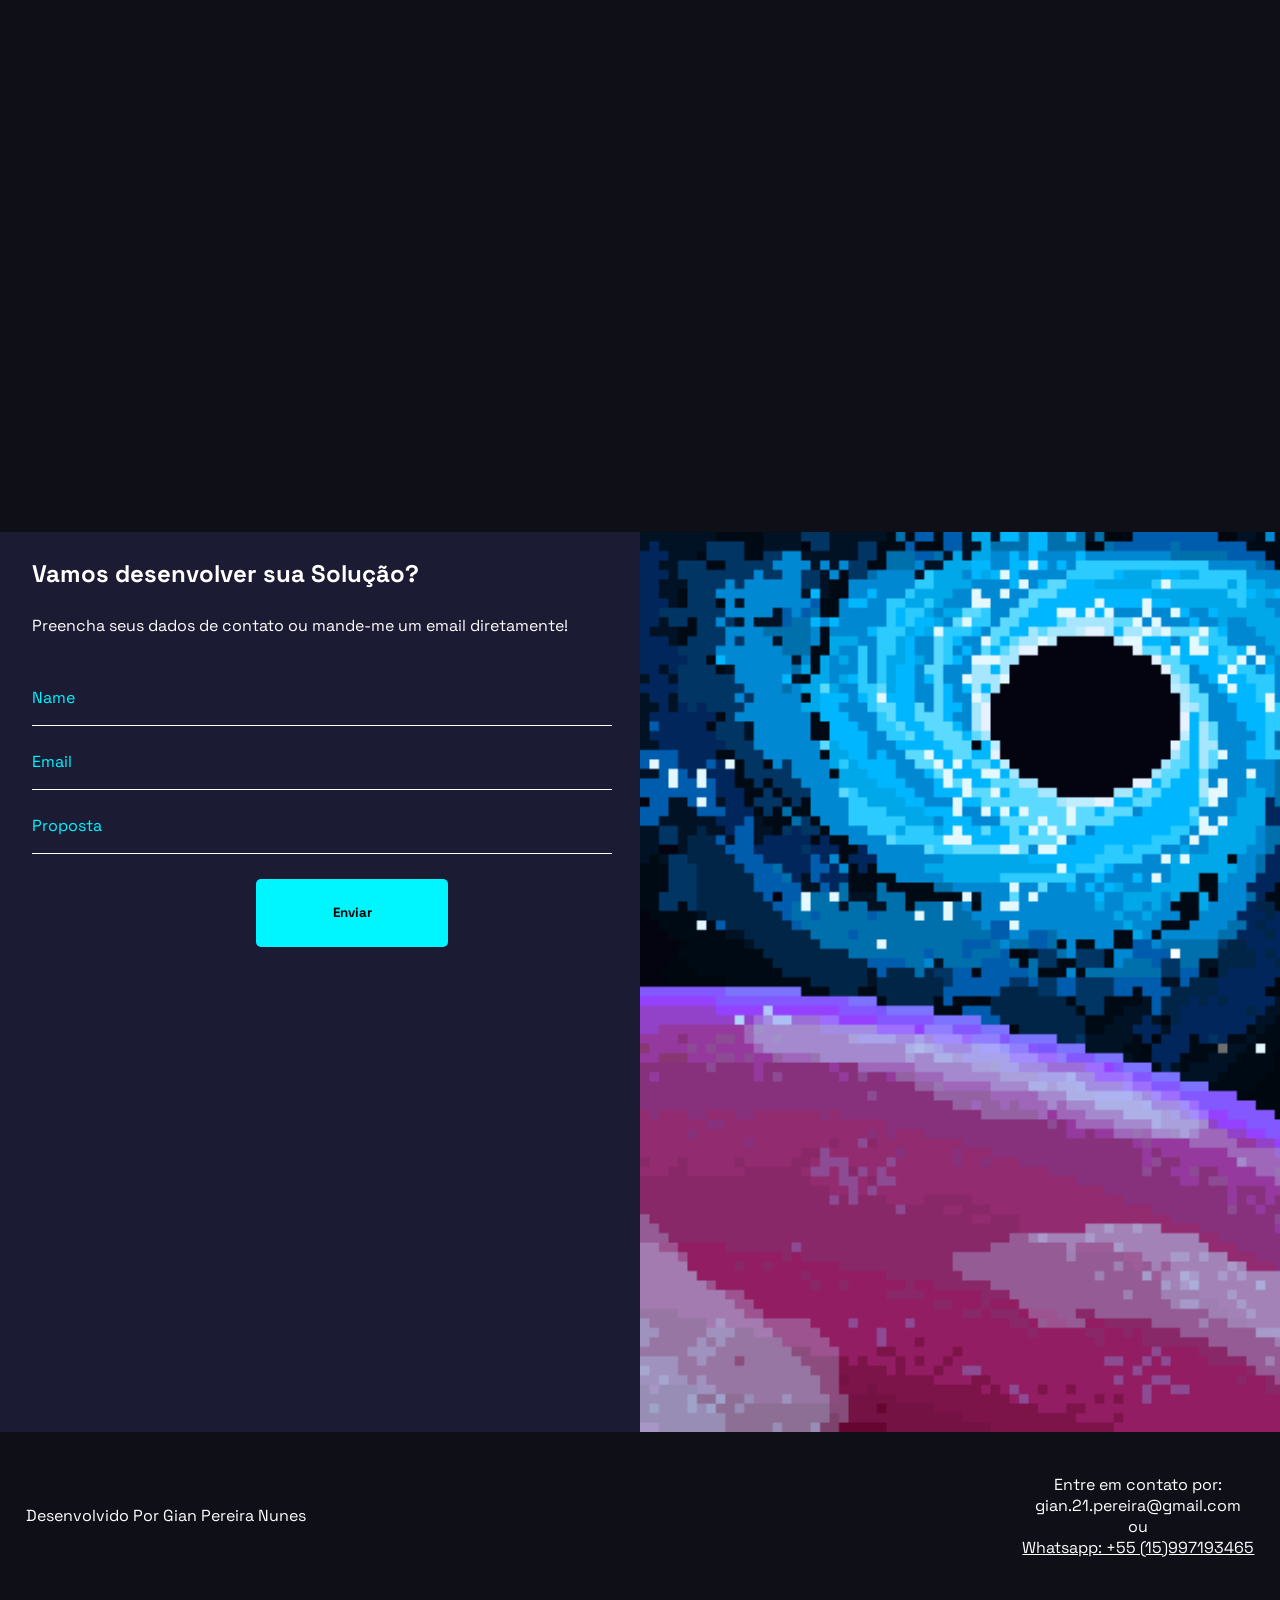
==== commit 7b772879: "uploaded the image" ====
--- a/index.html
+++ b/index.html
@@ -161,17 +161,20 @@
             <button id="lets-begin-btn" type="button">Vamos Começar?</button>
         </section>
         <section id="form-section" class="form-section">
-            <div class="form-section-container">
-                <h2>Vamos desenvolver sua Solução?</h2>
-                <p>Preencha seus dados de contato ou mande-me um email diretamente!</p>
-                <form action="https://jason-mail-system.discloud.app/send_proposal_mail" method="post">
-                    <label for="name">Name <input required type="text" name="name" id="name"/></label>
-                    <label for="email">Email <input required type="email" name="email" id="email" /></label>
-                    <label id="proposal-label" for="proposal">Proposta <input required type="text" name="proposal" id="proposal"></label>
-                    <button type="submit">Enviar</button>
-                </form>
+            <div class="form-section-box">
+                <div class="form-section-container">
+                    <h2>Vamos desenvolver sua Solução?</h2>
+                    <p>Preencha seus dados de contato ou mande-me um email diretamente!</p>
+                    <form action="https://jason-mail-system.discloud.app/send_proposal_mail" method="post">
+                        <label for="name">Name <input required type="text" name="name" id="name"/></label>
+                        <label for="email">Email <input required type="email" name="email" id="email" /></label>
+                        <label id="proposal-label" for="proposal">Proposta <input required type="text" name="proposal" id="proposal"></label>
+                        <button type="submit">Enviar</button>
+                    </form>
+                </div>
+                <div class="form-section-image">
+                </div>
             </div>
-            <img src="" alt="">
         </section>
     </main>
     <footer class="footer-section">
--- a/styles/projects-section.css
+++ b/styles/projects-section.css
@@ -55,6 +55,11 @@
     margin-bottom: 13%;
 }
 
+.project-access:hover {
+    background-color: black;
+    color: aliceblue;
+}
+
 @media (max-width: 1440px) {
     .projects-section {
         margin-top: 180px;
--- a/styles/build-section.css
+++ b/styles/build-section.css
@@ -28,6 +28,12 @@
 
 .build-section-card {
     text-align: center;
+}
+
+#lets-begin-btn:hover {
+    background-color: rgb(7, 8, 8);
+    color: aqua;
+    border: 2px aqua solid;
 }
 
 #build-section-previous-btn {
--- a/styles/form-section.css
+++ b/styles/form-section.css
@@ -5,11 +5,8 @@
 @media (max-width: 1440px) and (min-width: 1000px) {
     .form-section {
         display: flex;
-        align-items: center;
-
-        img {
-            width: 50%;
-        }
+        width: 100%;
+        
 
         form {
             display: flex;
@@ -17,7 +14,6 @@
             text-align: start;
             width: 100%;
             row-gap: 25px;
-            margin-top: 10%;
             align-items: center;
         }
 
@@ -54,11 +50,43 @@
 
     }
 
+    .form-section-box {
+        display: flex;
+        flex-direction: row;
+        justify-content: center;
+        align-items: center;
+        width: 100%;   
+        height: 100%;
+        
+    }
+
     .form-section-container {
+        flex: 1;
         width: 50%;
+        height: 100%;
         background-color: var(--bg-secondary);
-        padding: 3% 5% 3% 3%;
+
+        h2, p, form {
+            margin-top: 4%;
+            margin-right: 0%;
+            margin-left: 5%;
+            margin-bottom: 0%;
+        };
+
+        p {
+            margin-bottom: 8%;
+        }
     }
+
+    .form-section-image {
+        flex: 1;
+        background-image: url(../images/form_image.png);;
+        width: 100%;
+        height: 100%;
+        background-repeat: no-repeat;
+        background-size: cover;
+    }
+
 }
 
 
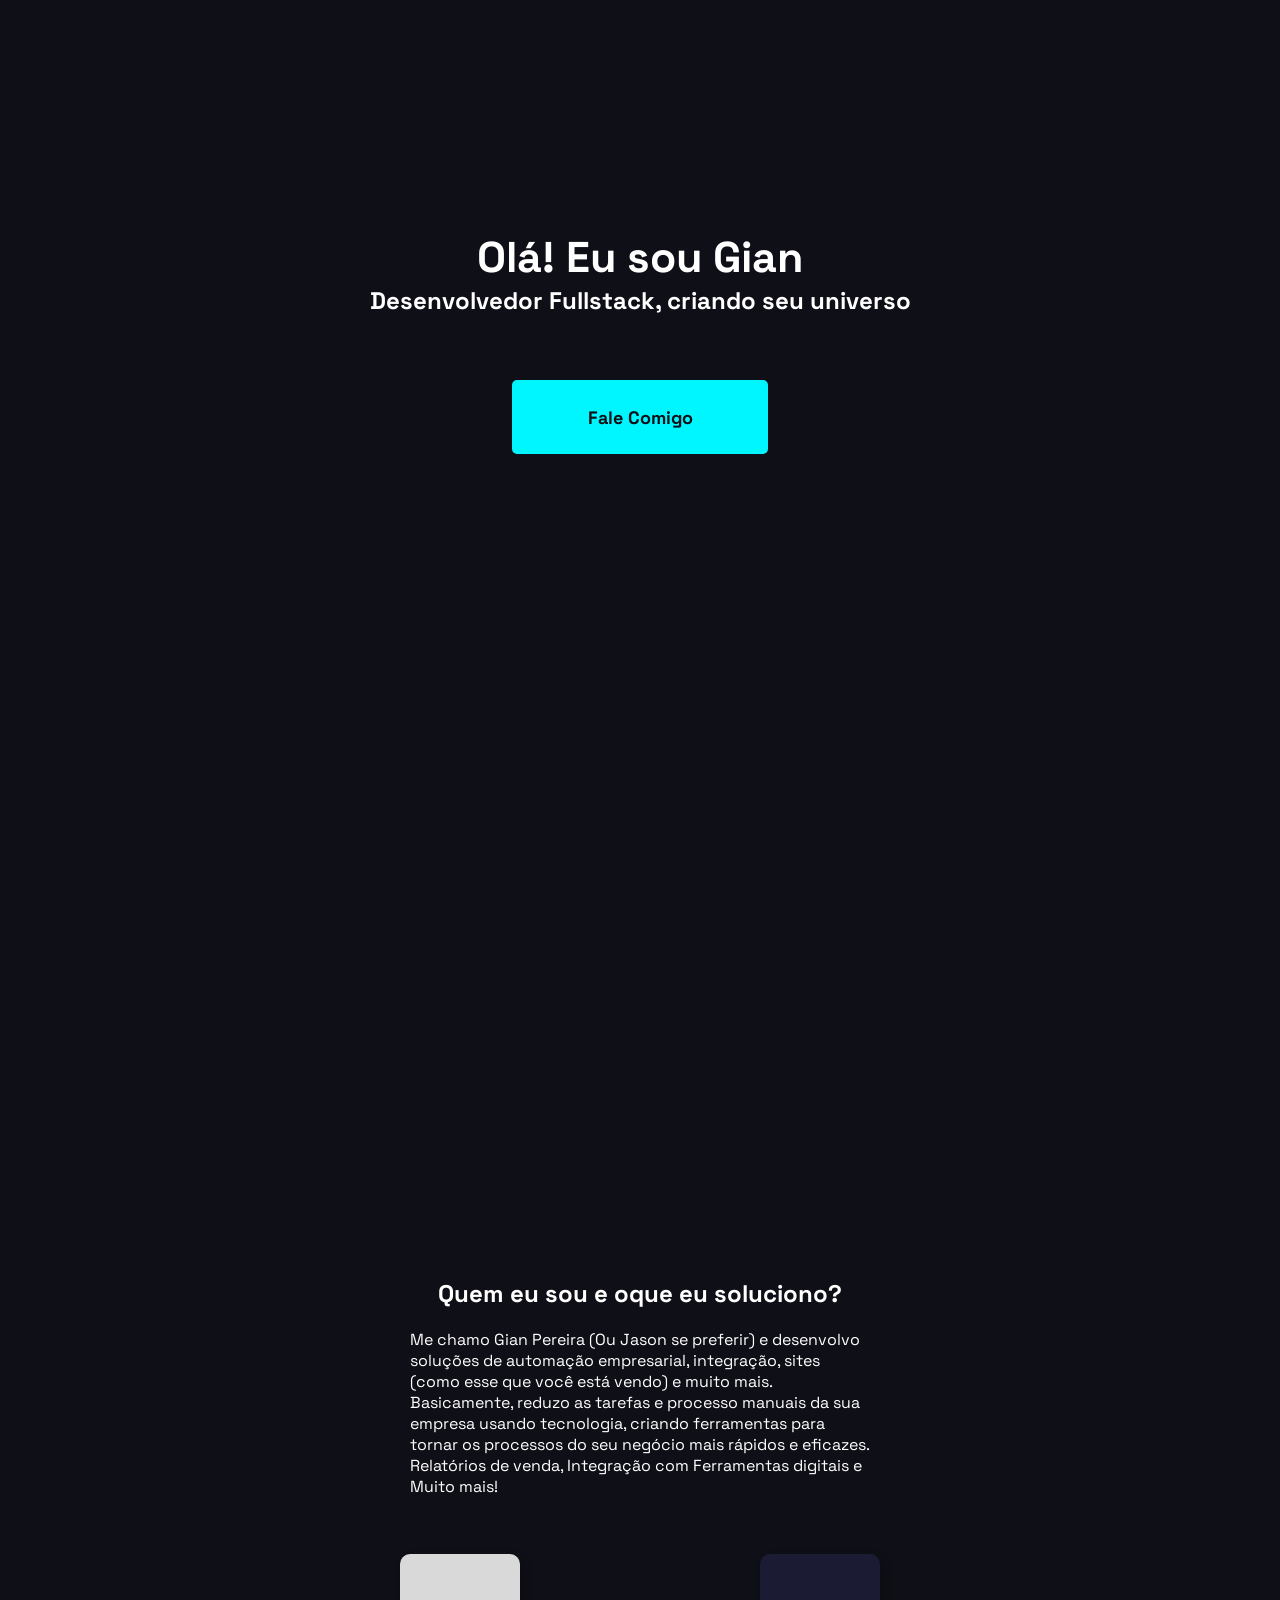
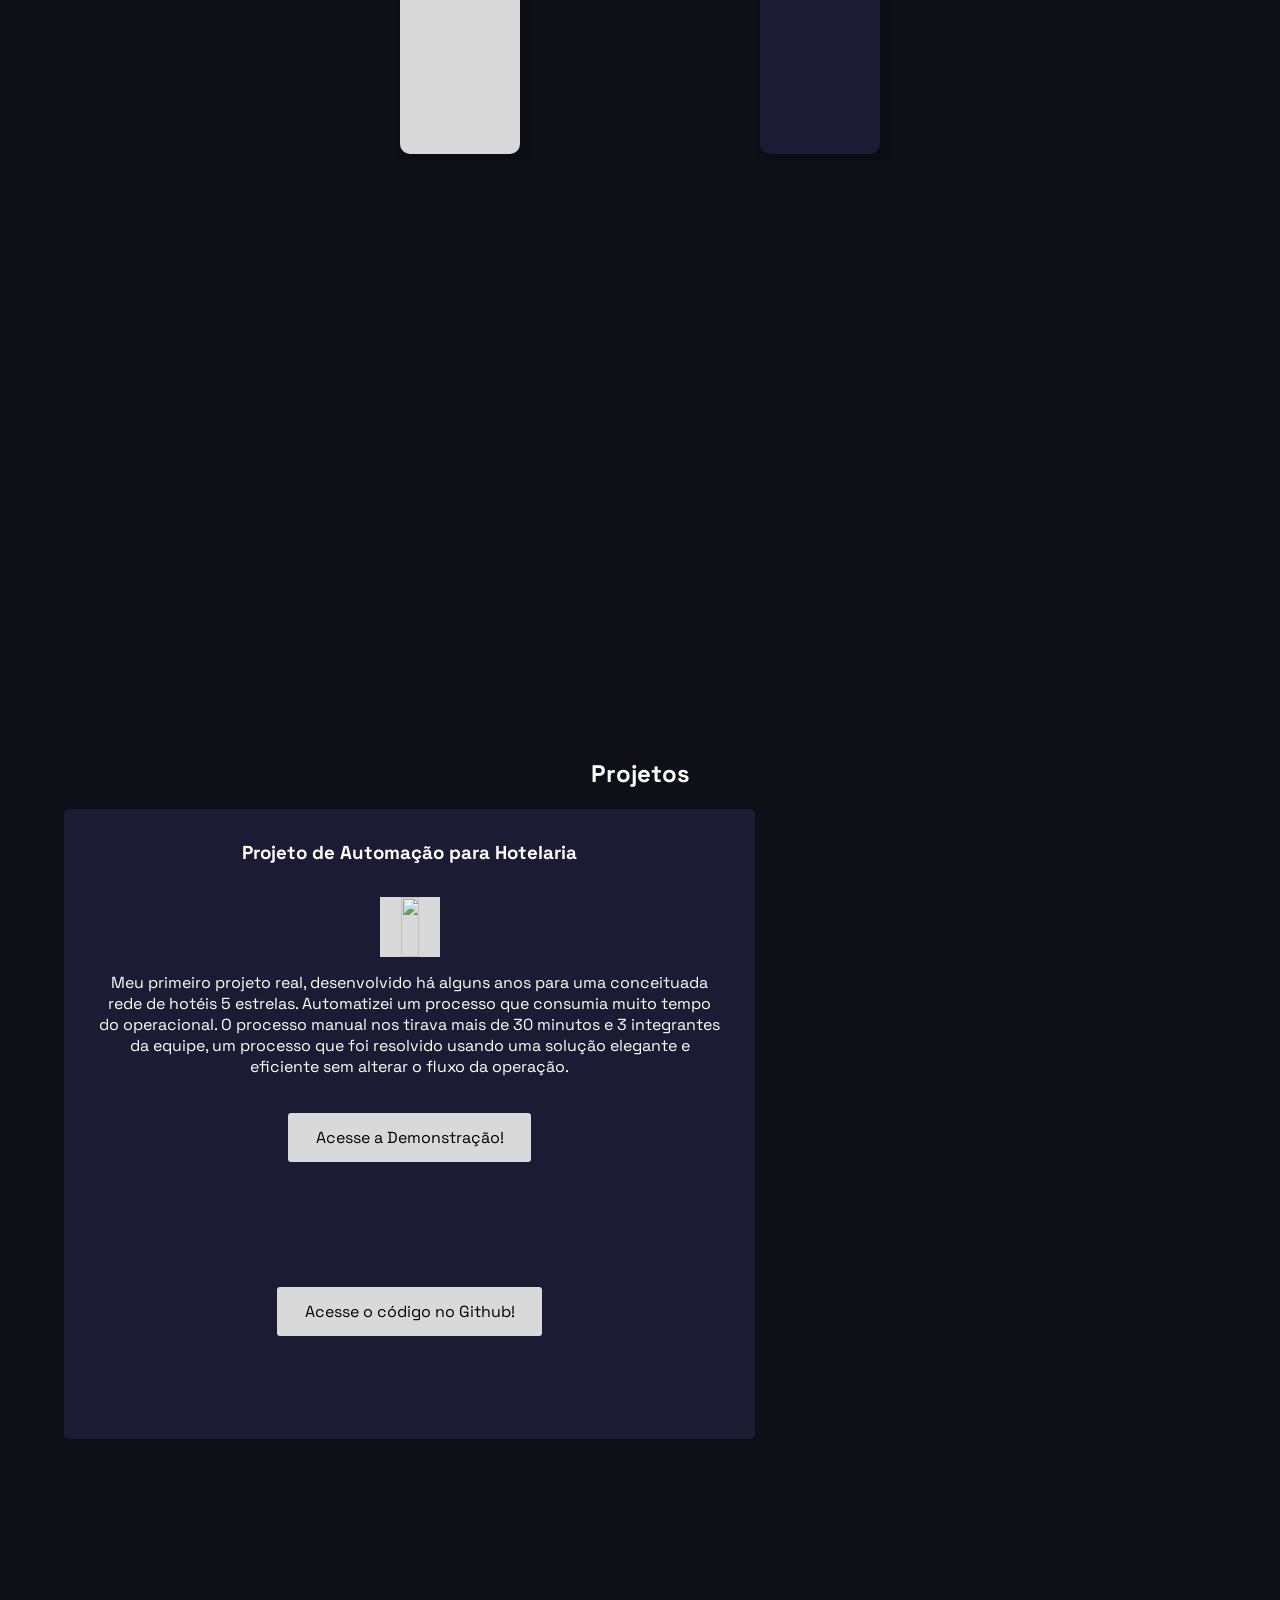
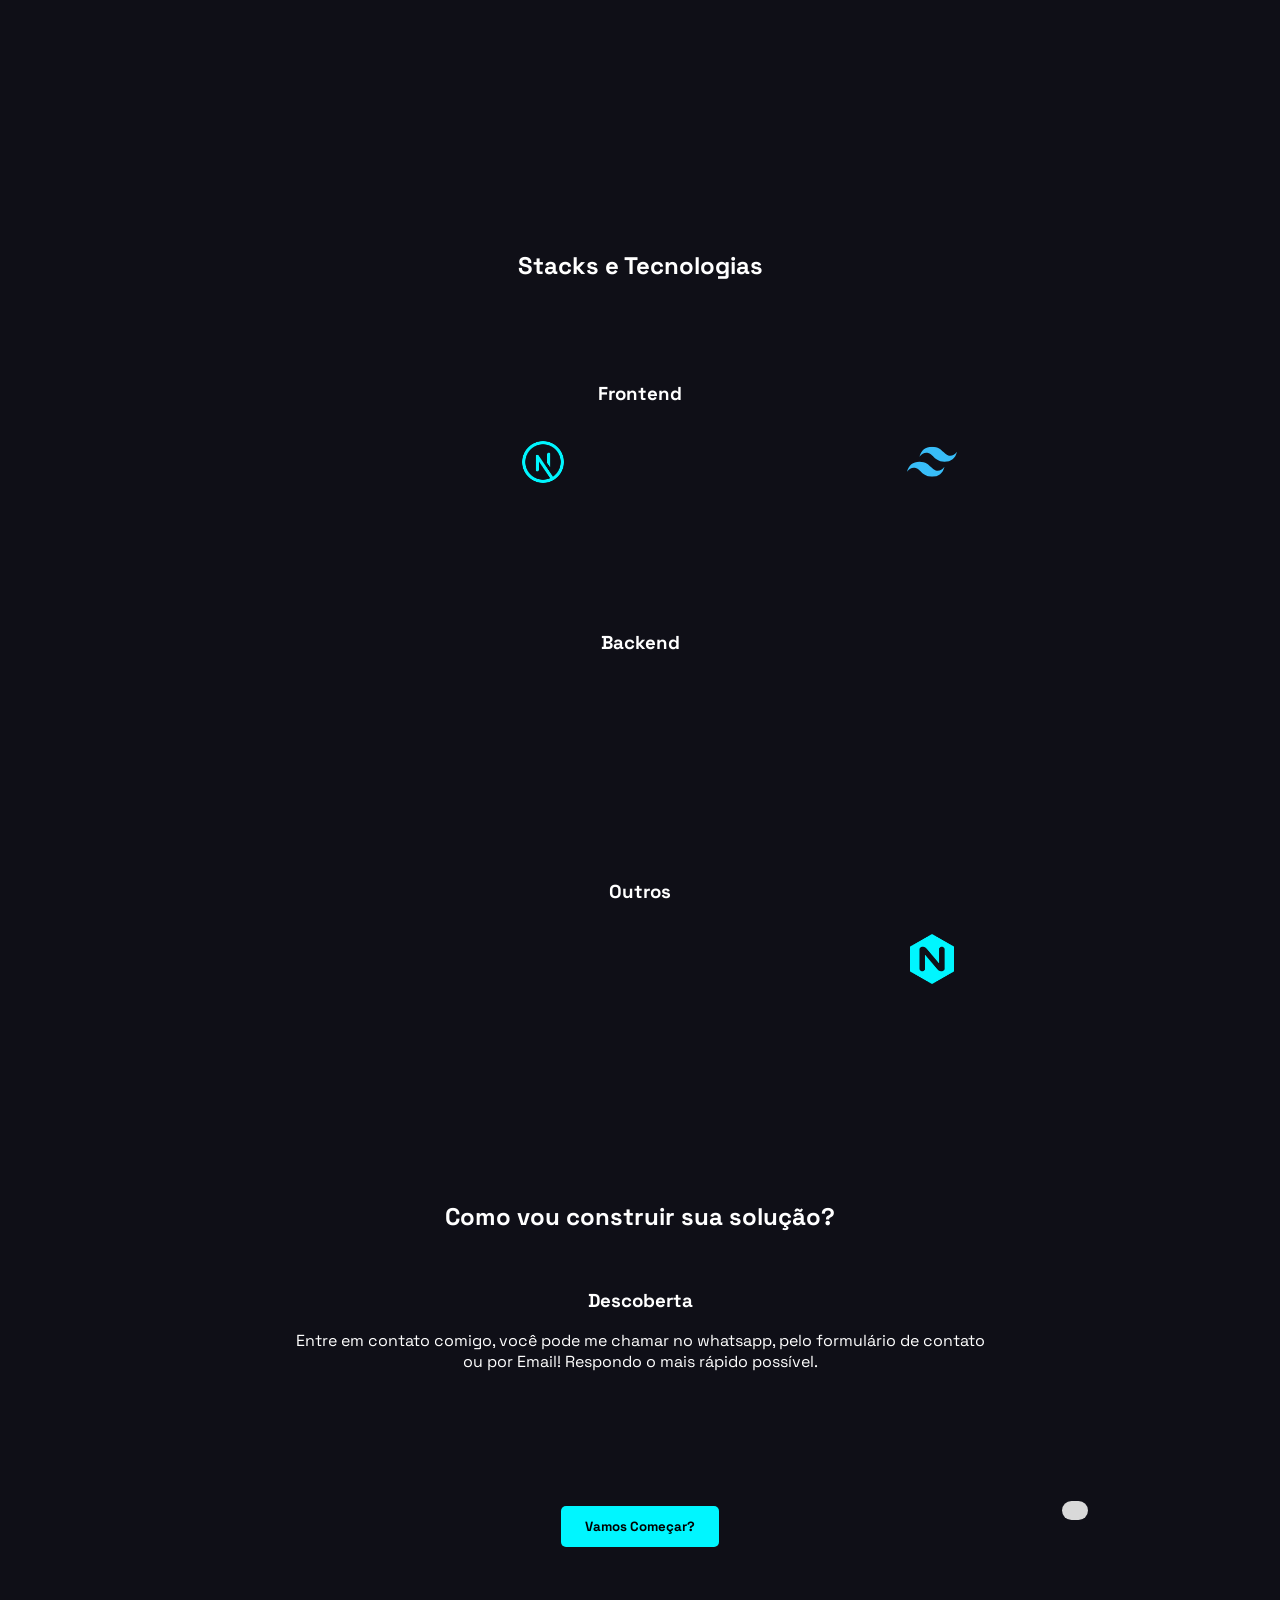
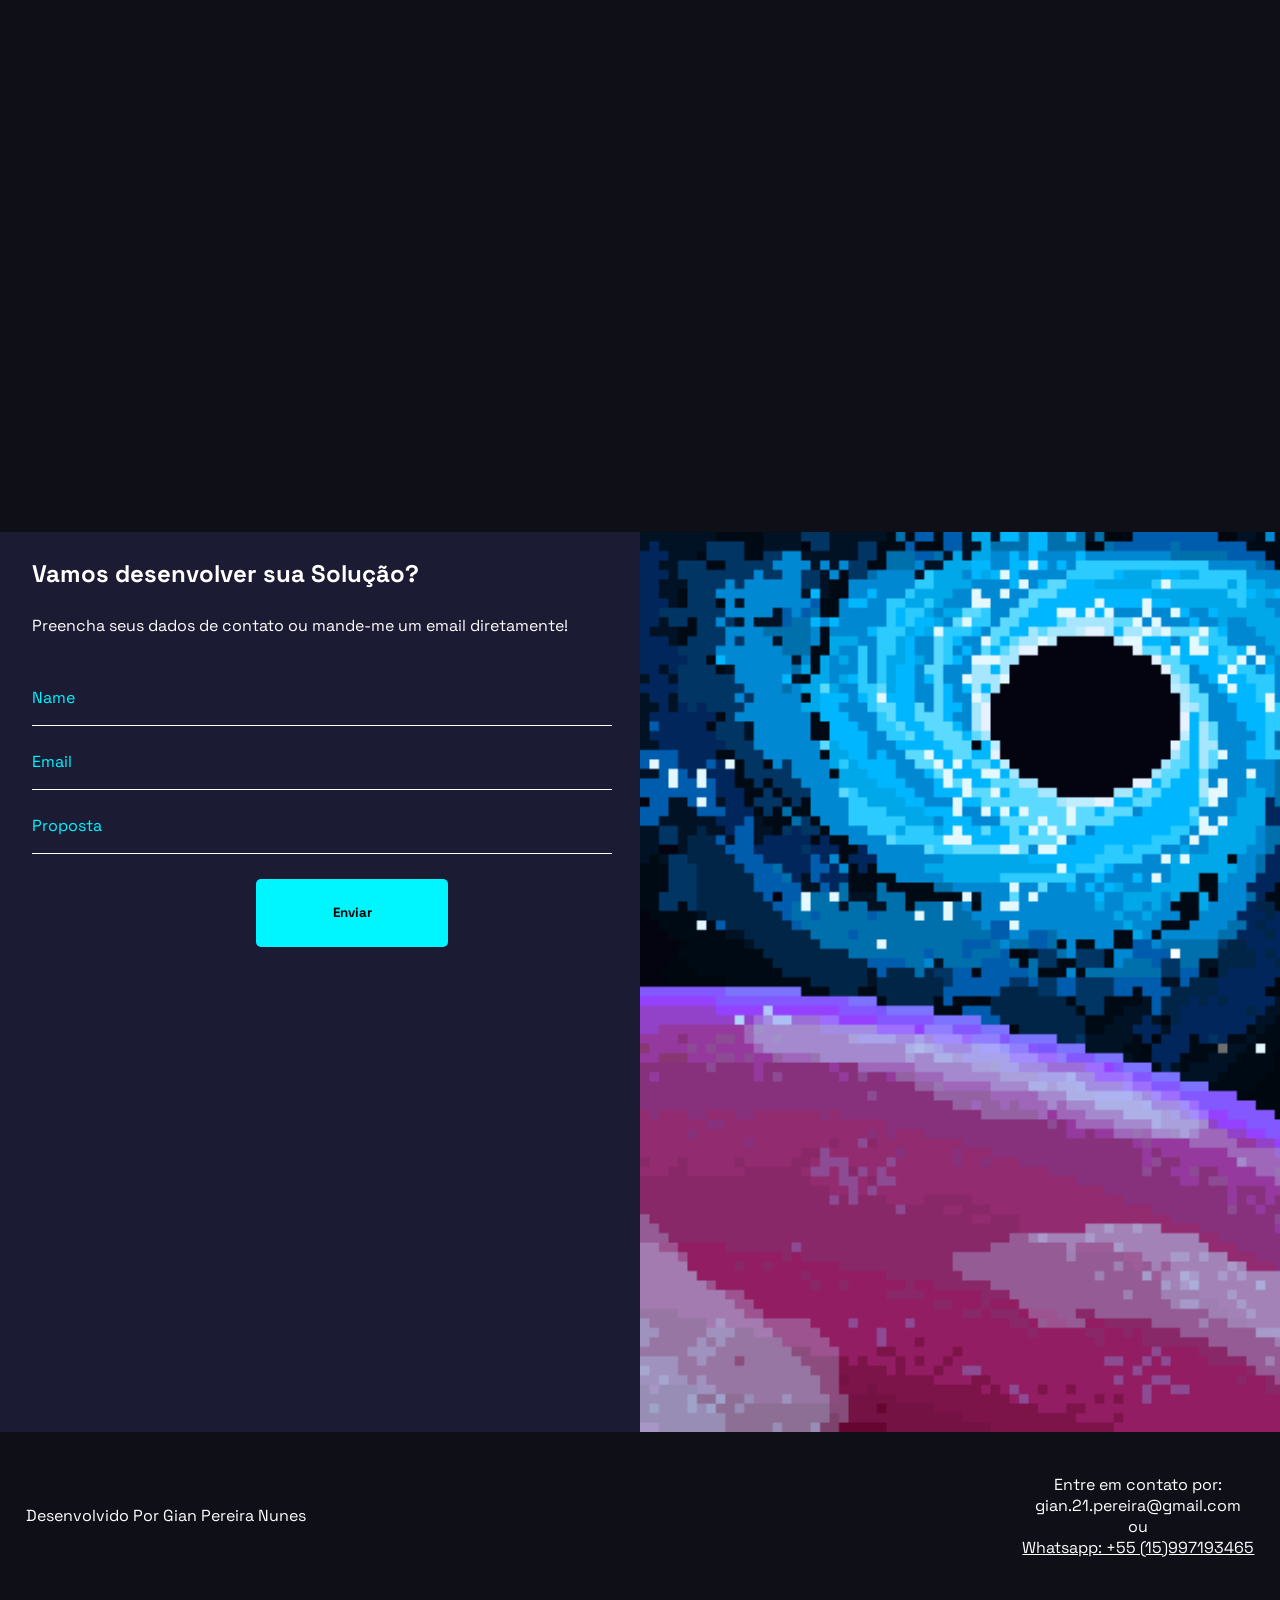
==== commit 59e0f495: "added the welcome page to the portfolio" ====
--- a/index.html
+++ b/index.html
@@ -4,7 +4,7 @@
     <meta charset="UTF-8">
     <meta name="viewport" content="width=device-width, initial-scale=1.0">
     <meta name="description" content="Um desenvolvedor Full Stack Python, Github, Docker, PostgreSQL, Javascript, Nextjs.">
-    <title>Jason - Full Stack Developer</title>
+    <title>Gian - Full Stack Developer | Business Automation</title>
 
     <link rel="stylesheet" href="./global.css">
     <link rel="stylesheet" href="./styles/header-bar.css">
@@ -68,9 +68,9 @@
         <section id="who-iam-section" class="who-iam-section">
             <h2>Quem eu sou e oque eu soluciono?</h2>
             <legend>
-                Me chamo Gian Pereira (Ou Jason se preferir) e desenvolvo soluções de automação empresarial e integração OU sites, como esse que você está vendo.
-                Basicamente, reduzo as tarefas e processo manuais da sua empresa usando técnologia e crio ferramentas para tornar
-                os processos do seu negócio mais rápidos e eficazes. Relatórios de venda, Integração com Whatsapp, Facebook, e MUITO mais.
+                Me chamo Gian Pereira (Ou Jason se preferir) e desenvolvo soluções de automação empresarial, integração, sites (como esse que você está vendo) e muito mais.
+                Basicamente, reduzo as tarefas e processo manuais da sua empresa usando tecnologia, criando ferramentas para tornar
+                os processos do seu negócio mais rápidos e eficazes. Relatórios de venda, Integração com Ferramentas digitais e Muito mais!
             </legend>
             <div class="who-iam-card-container">
                 <div class="who-iam-card" id="who-iam-card-1"></div>
@@ -86,11 +86,12 @@
                         <img class="project-stack" src="" alt="">
                     </div>
                     <legend>
-                        Meu primeiro projeto real, desenvolvido á alguns anos para uma conceituada rede de hotéis 5 estrelas.
+                        Meu primeiro projeto real, desenvolvido há alguns anos para uma conceituada rede de hotéis 5 estrelas.
                         Automatizei um processo que consumia muito tempo do operacional. O processo manual nos tirava mais de 30 minutos
-                        e 3 integrantes da equipe, um processo que foi resolvido usando uma solução elegante e eficiente.
+                        e 3 integrantes da equipe, um processo que foi resolvido usando uma solução elegante e eficiente sem alterar o fluxo da operação.
                     </legend>
-                    <a class="project-access" type="button" target="_parent" href="jason-monitoring-demo.html">Acesse a Demonstração!</a>
+                    <a class="project-access" type="button" target="_parent" href="jason-monitoring-welcome.html">Acesse a Demonstração!</a>
+                    <a class="project-access" type="button" target="_parent" href="https://github.com/Jason21tod/jason-monitoring">Acesse o código no Github!</a>
                 </div>
 
             </div>
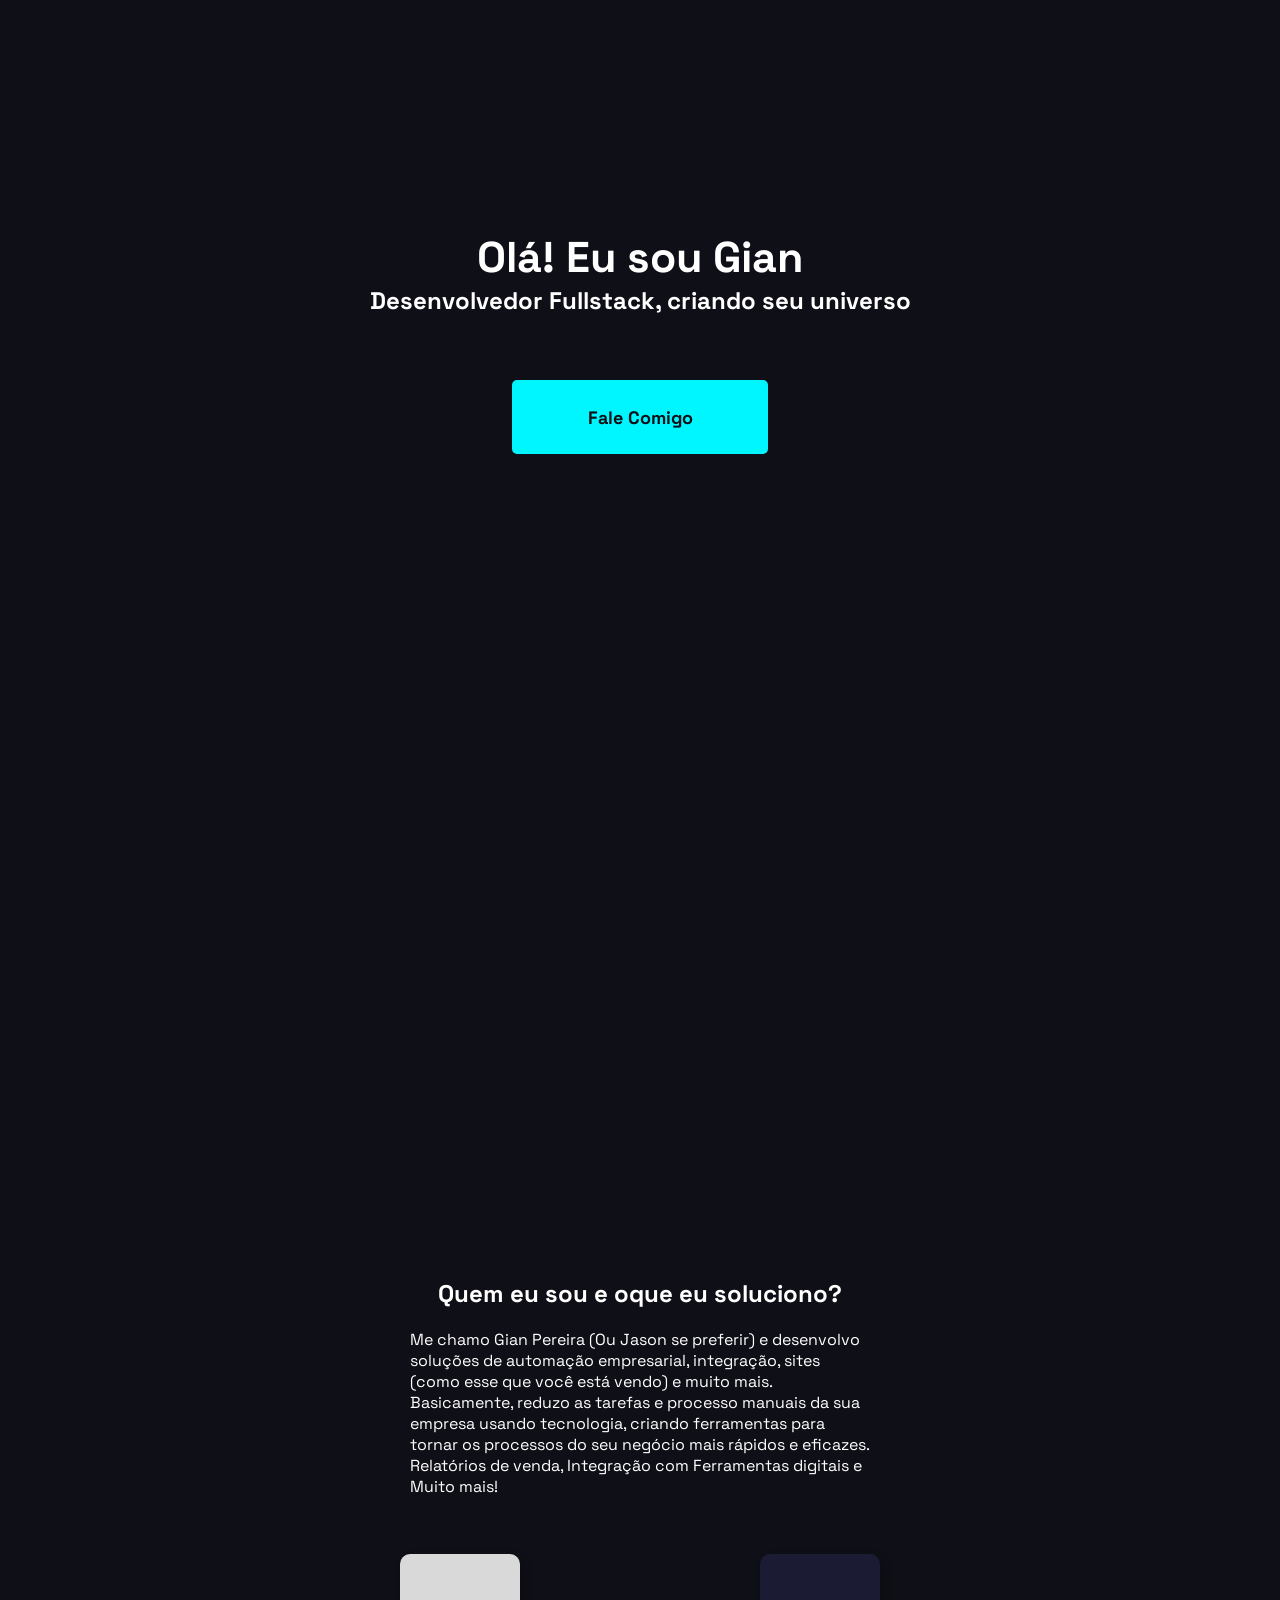
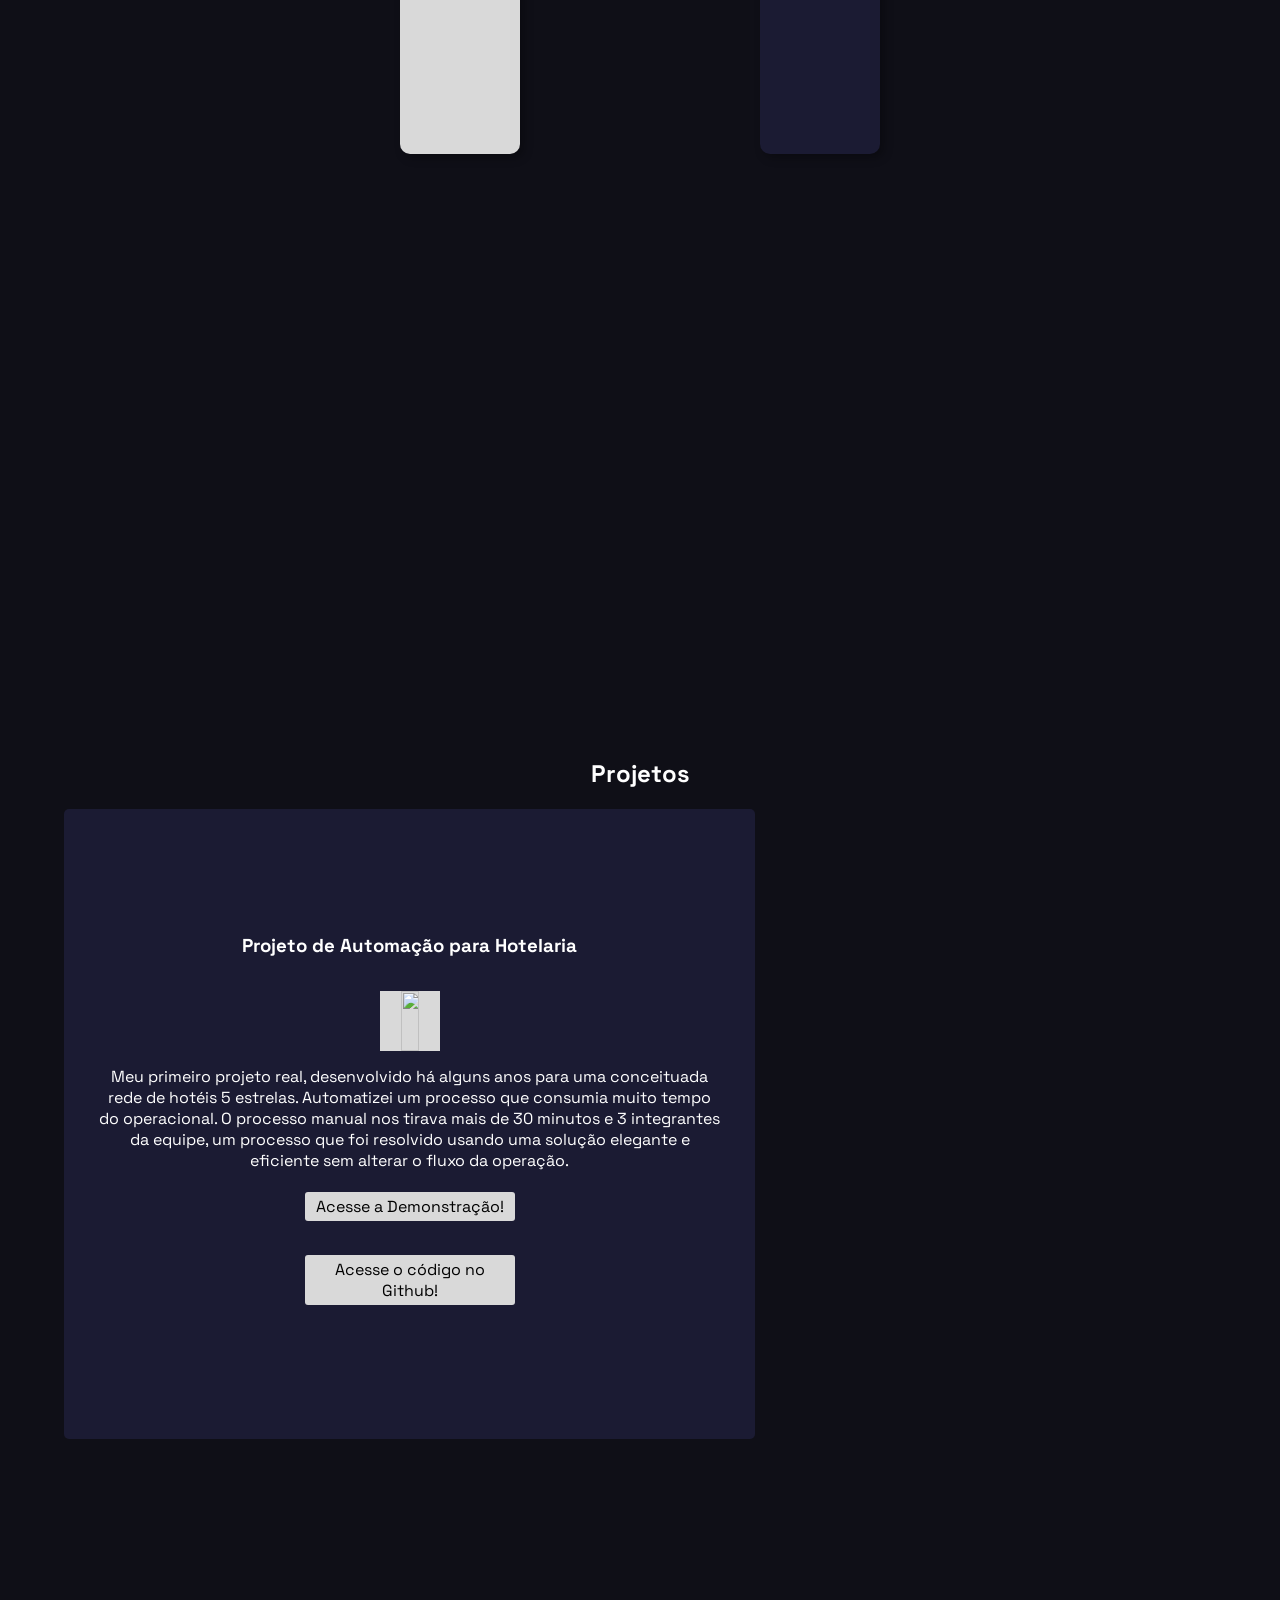
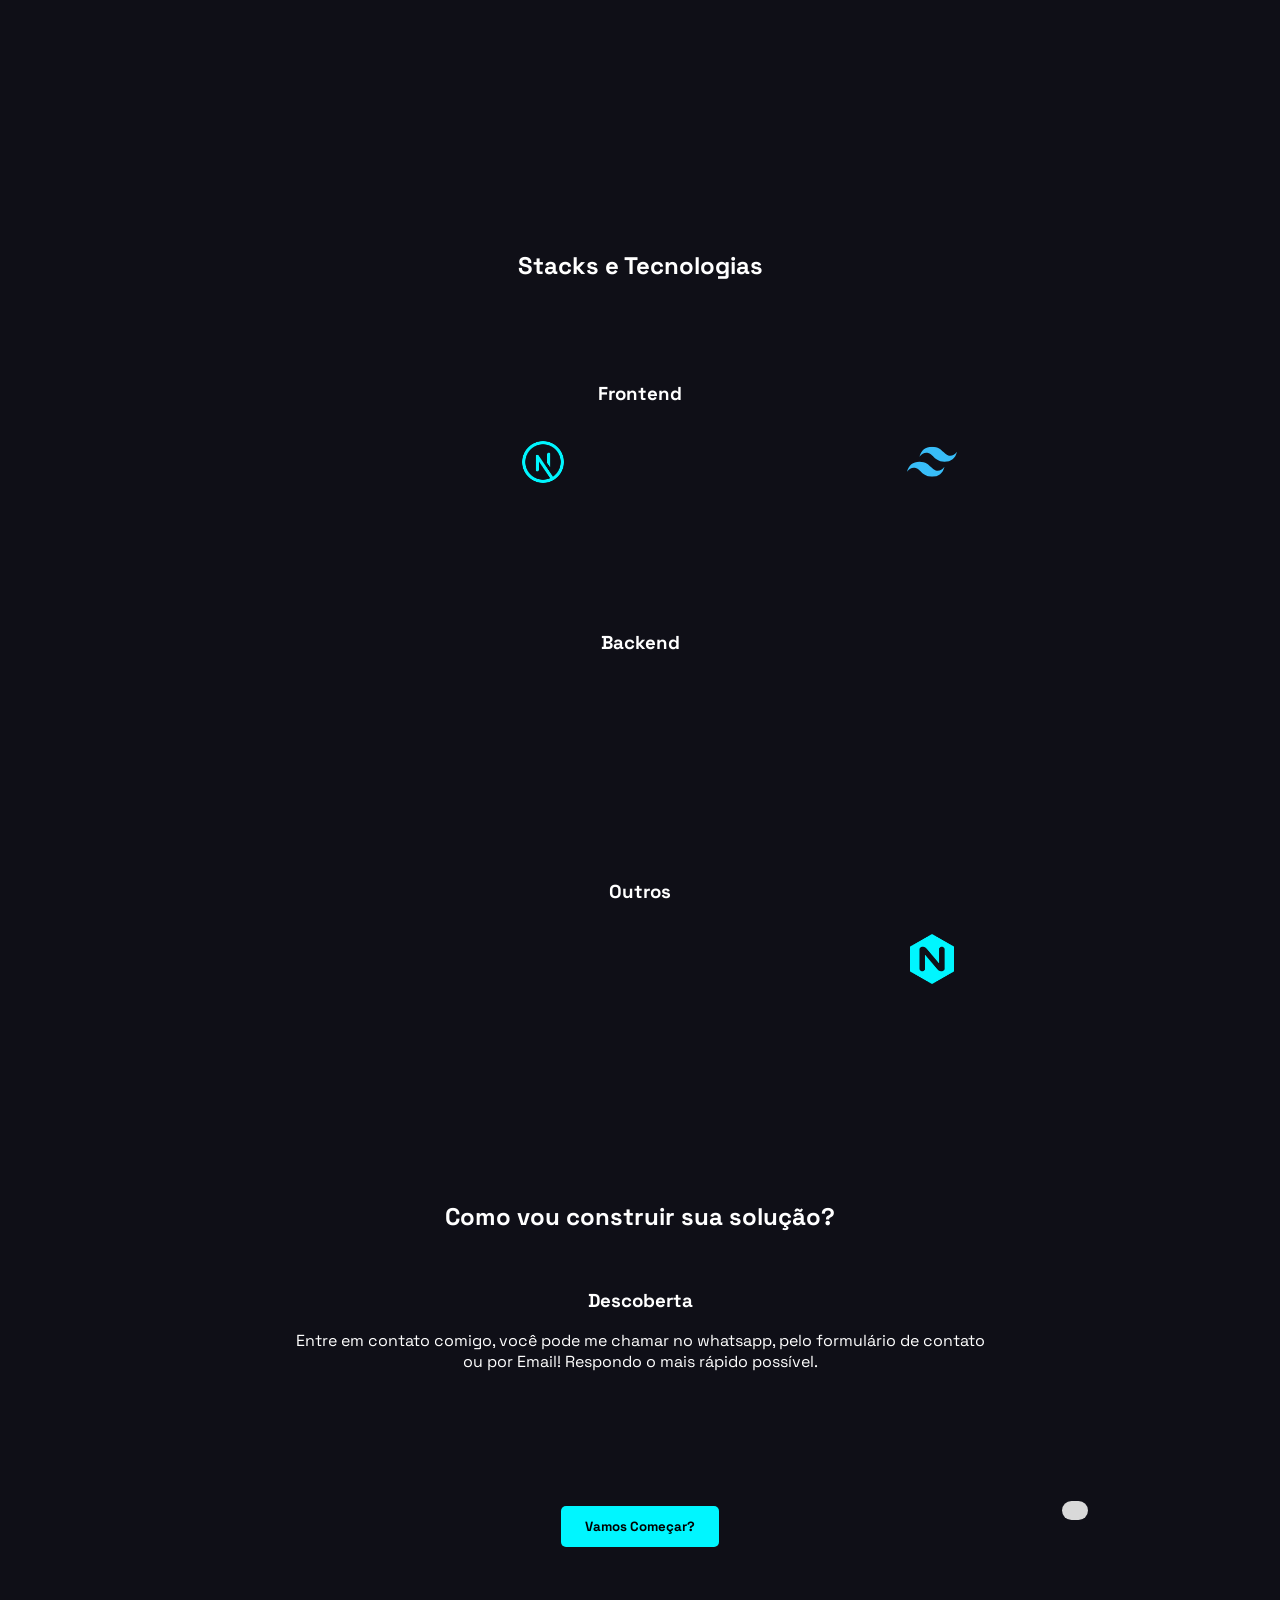
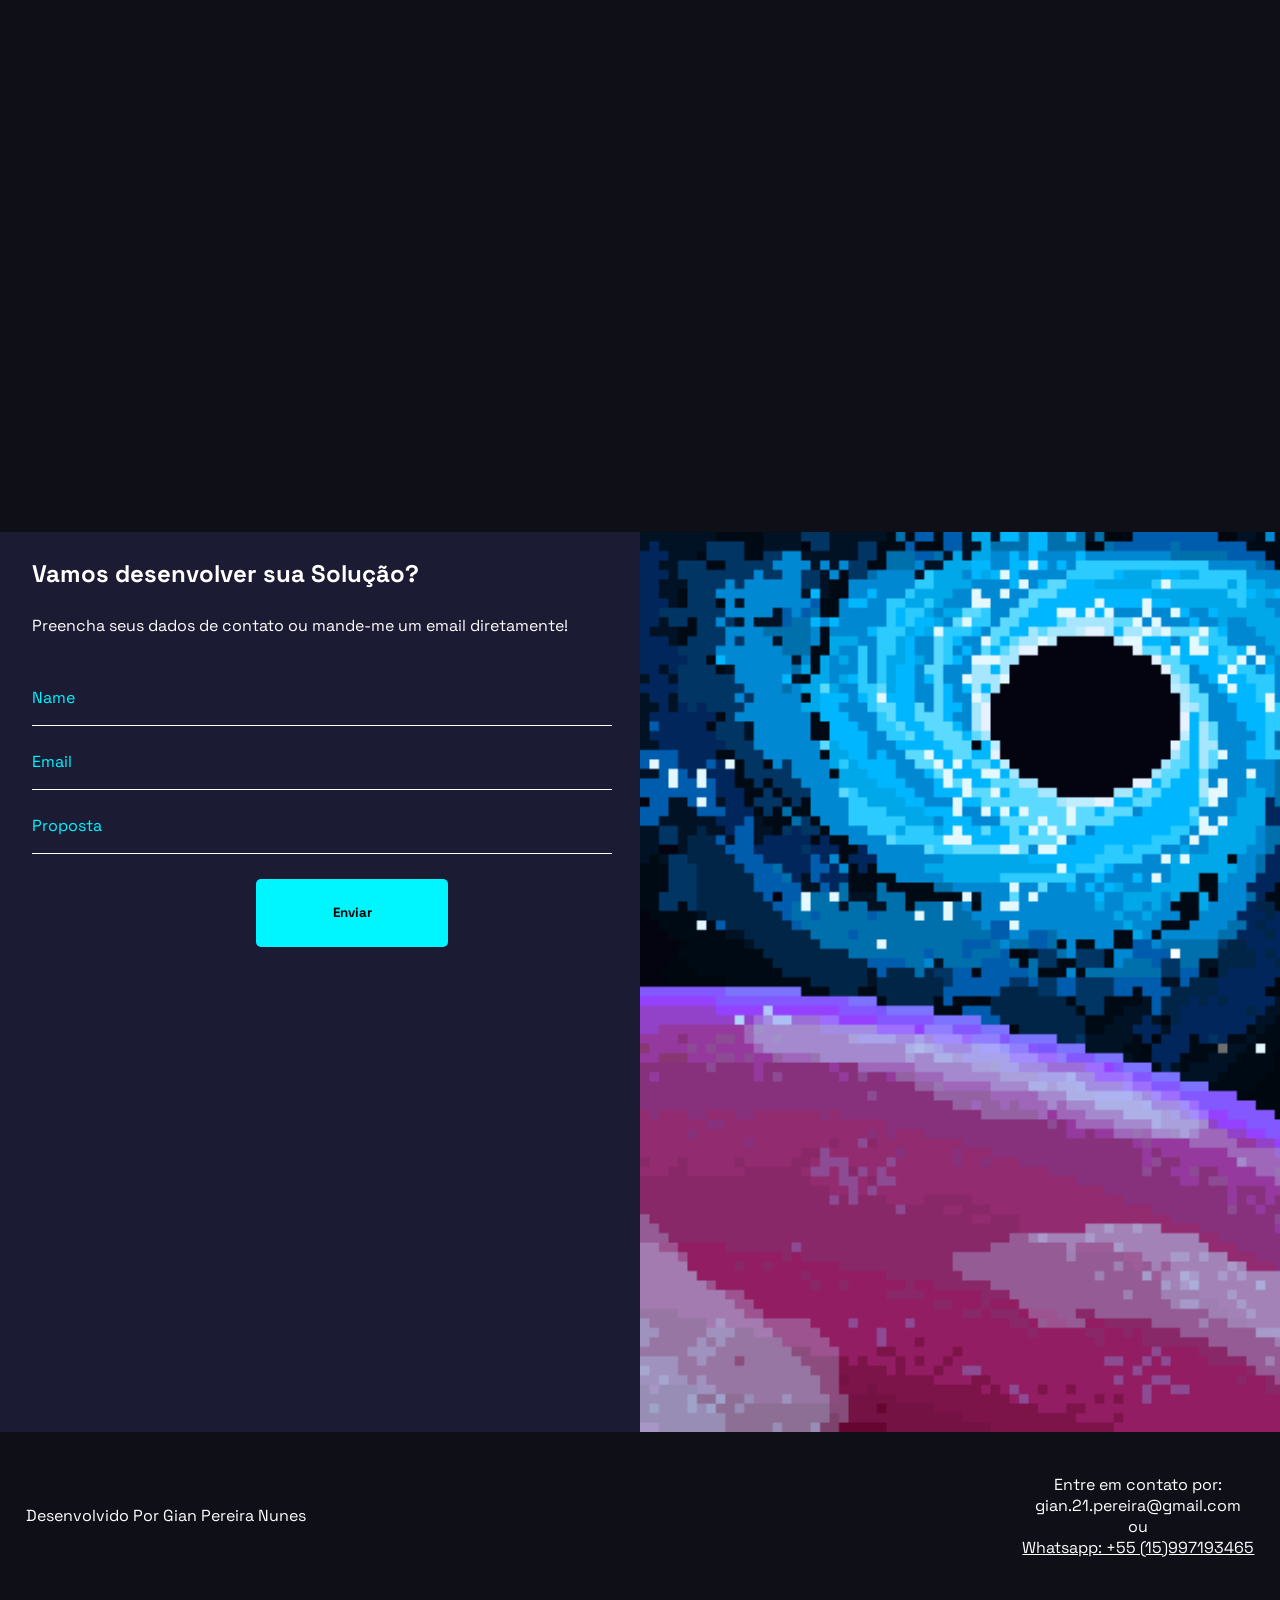
==== commit f73d56e7: "Changed the Github entry point style" ====
--- a/index.html
+++ b/index.html
@@ -90,8 +90,10 @@
                         Automatizei um processo que consumia muito tempo do operacional. O processo manual nos tirava mais de 30 minutos
                         e 3 integrantes da equipe, um processo que foi resolvido usando uma solução elegante e eficiente sem alterar o fluxo da operação.
                     </legend>
-                    <a class="project-access" type="button" target="_parent" href="jason-monitoring-welcome.html">Acesse a Demonstração!</a>
-                    <a class="project-access" type="button" target="_parent" href="https://github.com/Jason21tod/jason-monitoring">Acesse o código no Github!</a>
+                    <div class="project-access-box">
+                        <a class="project-access" type="button" target="_parent" href="jason-monitoring-welcome.html">Acesse a Demonstração!</a>
+                        <a class="project-access" type="button" target="_parent" href="https://github.com/Jason21tod/jason-monitoring">Acesse o código no Github!</a>
+                    </div>
                 </div>
 
             </div>
--- a/styles/projects-section.css
+++ b/styles/projects-section.css
@@ -60,6 +60,11 @@
     color: aliceblue;
 }
 
+.project-access-box {
+    display: flex;
+    flex-direction: column;
+}
+
 @media (max-width: 1440px) {
     .projects-section {
         margin-top: 180px;
@@ -106,6 +111,7 @@
         width: 30%;
         font-size: 18px;
     }
+
 }
 
 @media (max-width: 1025px) {
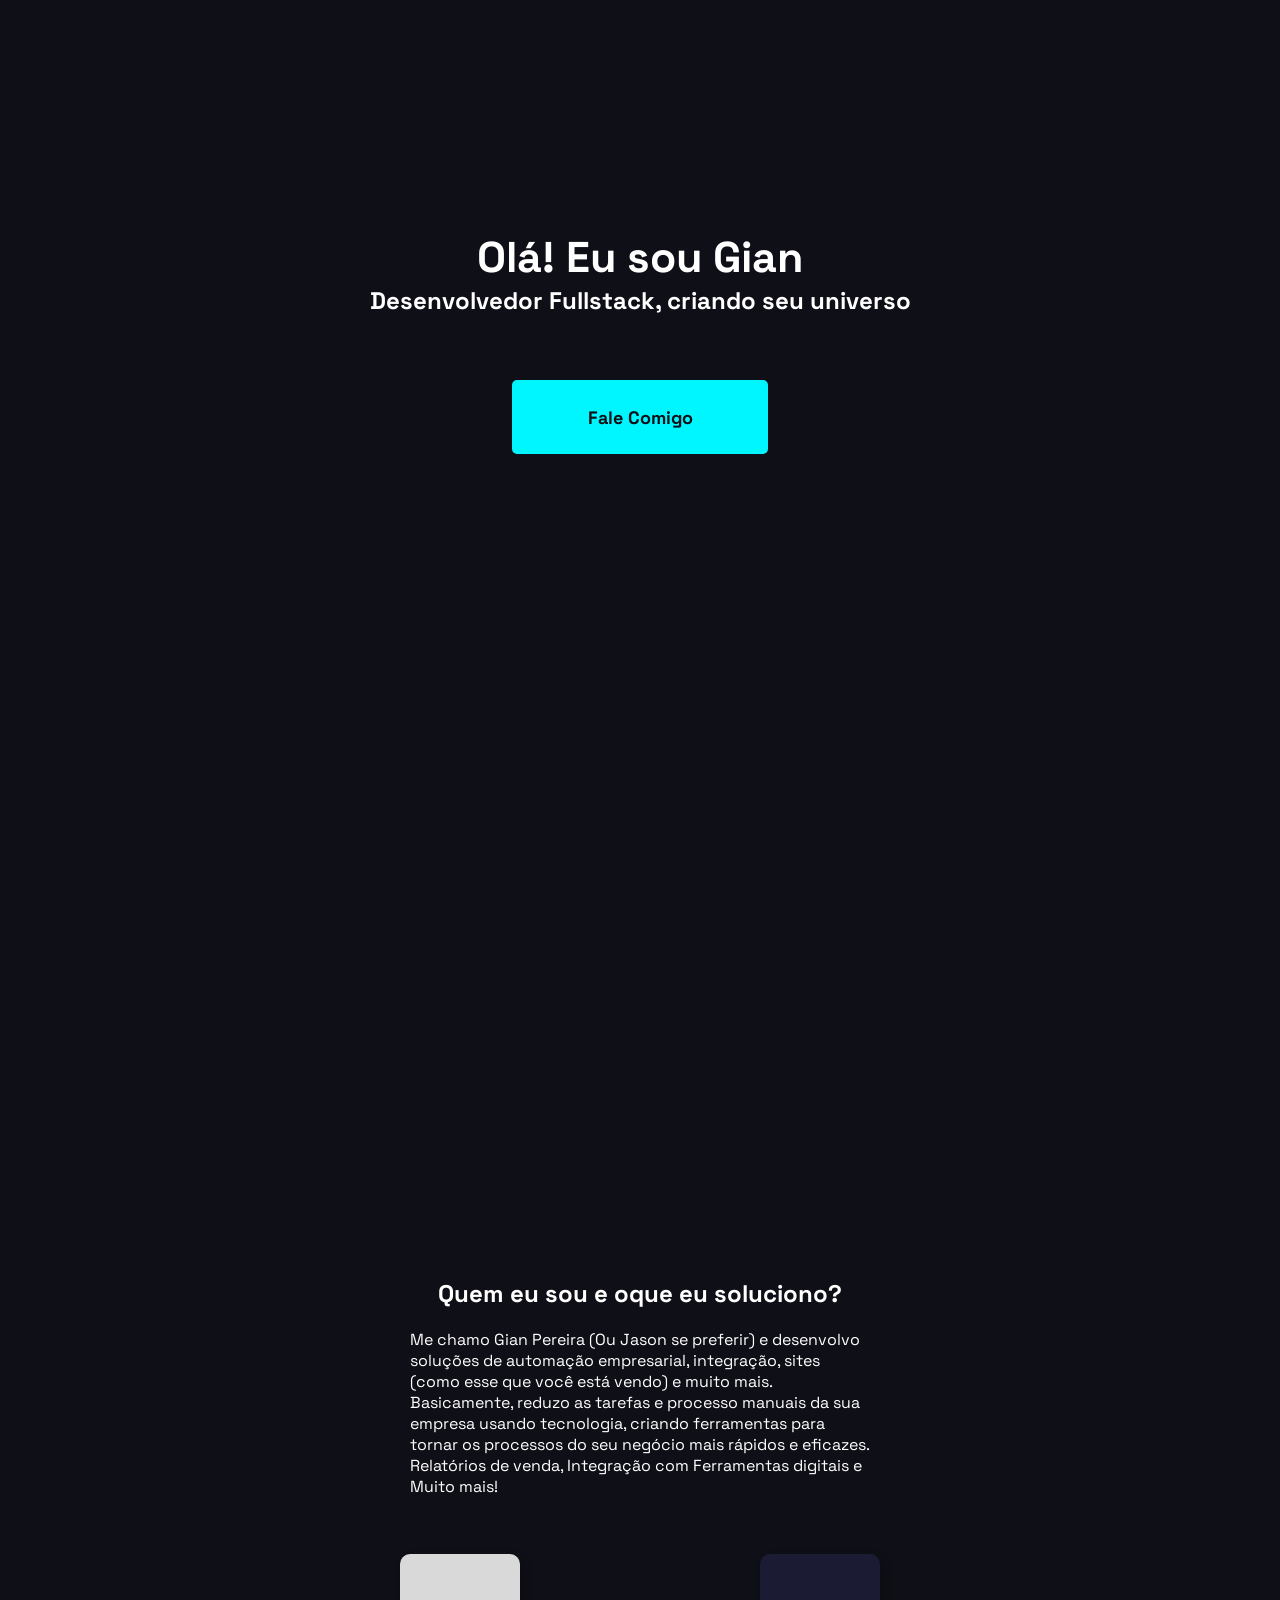
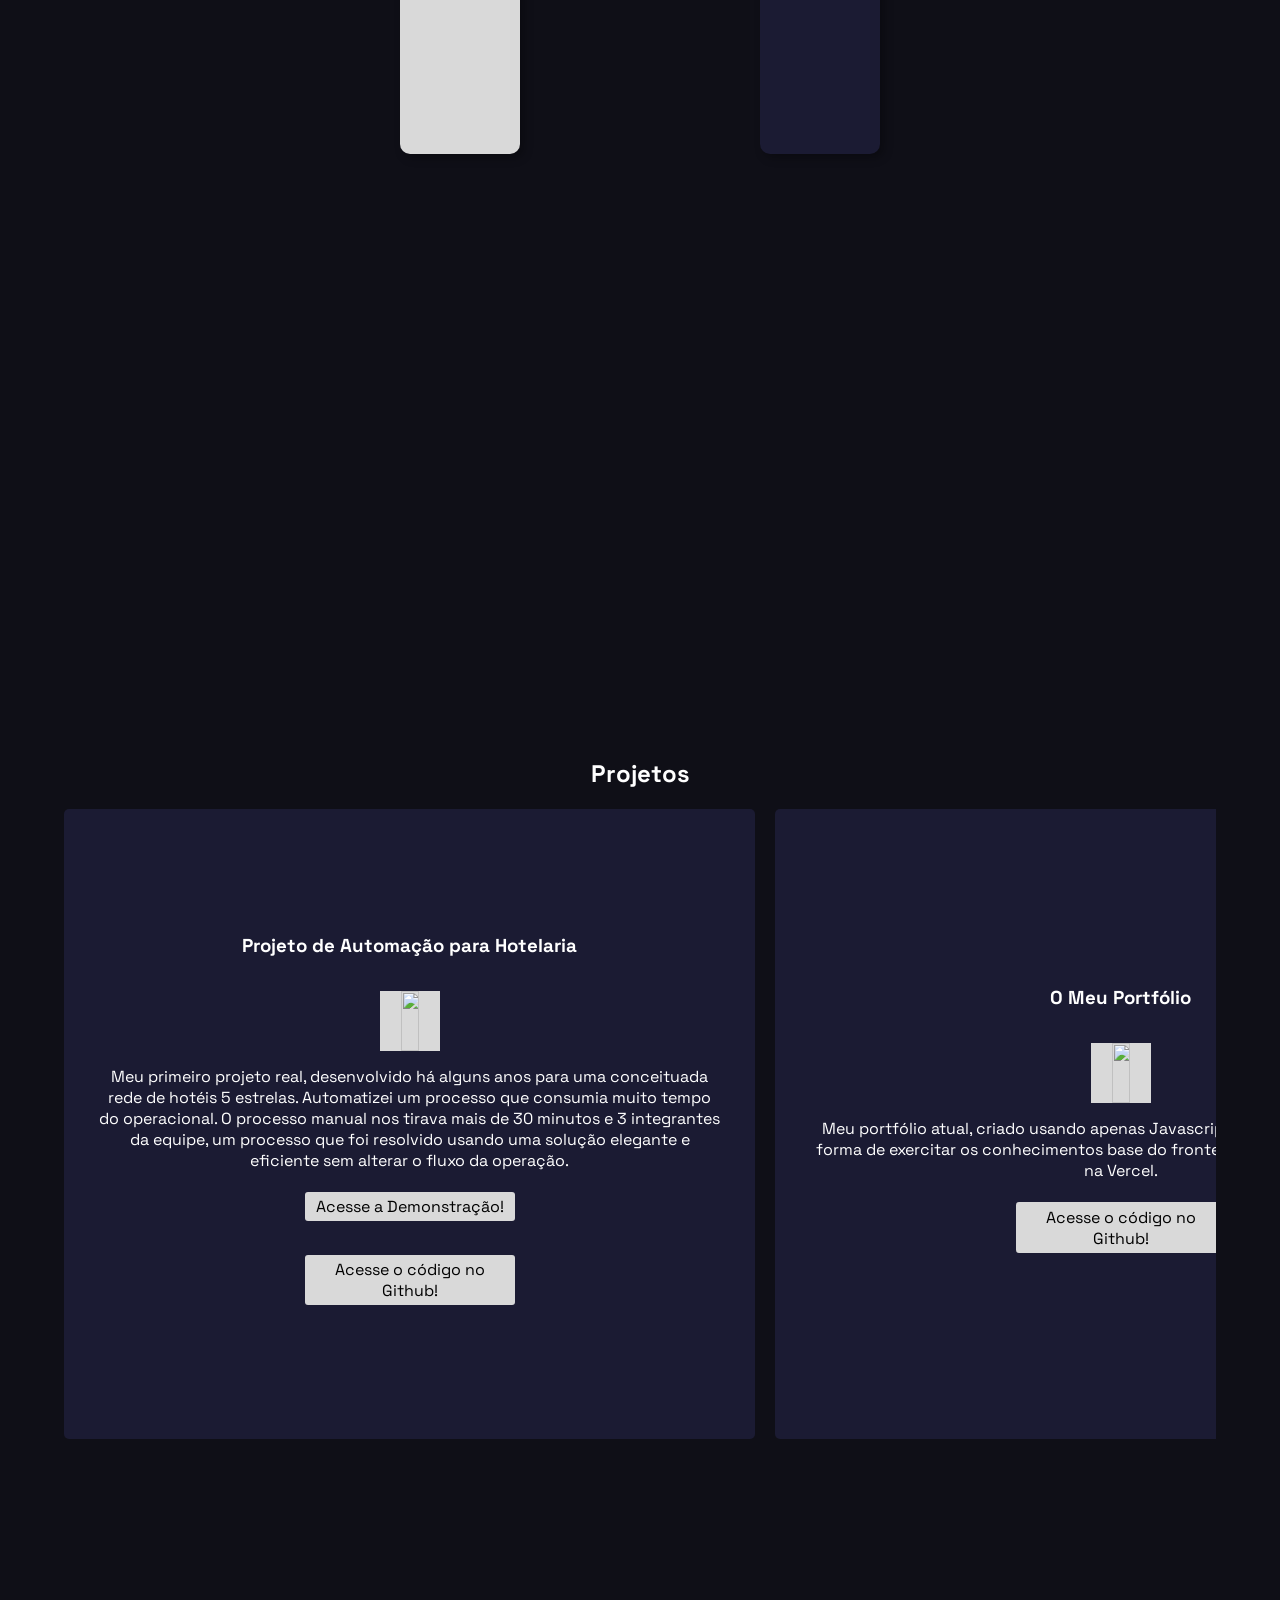
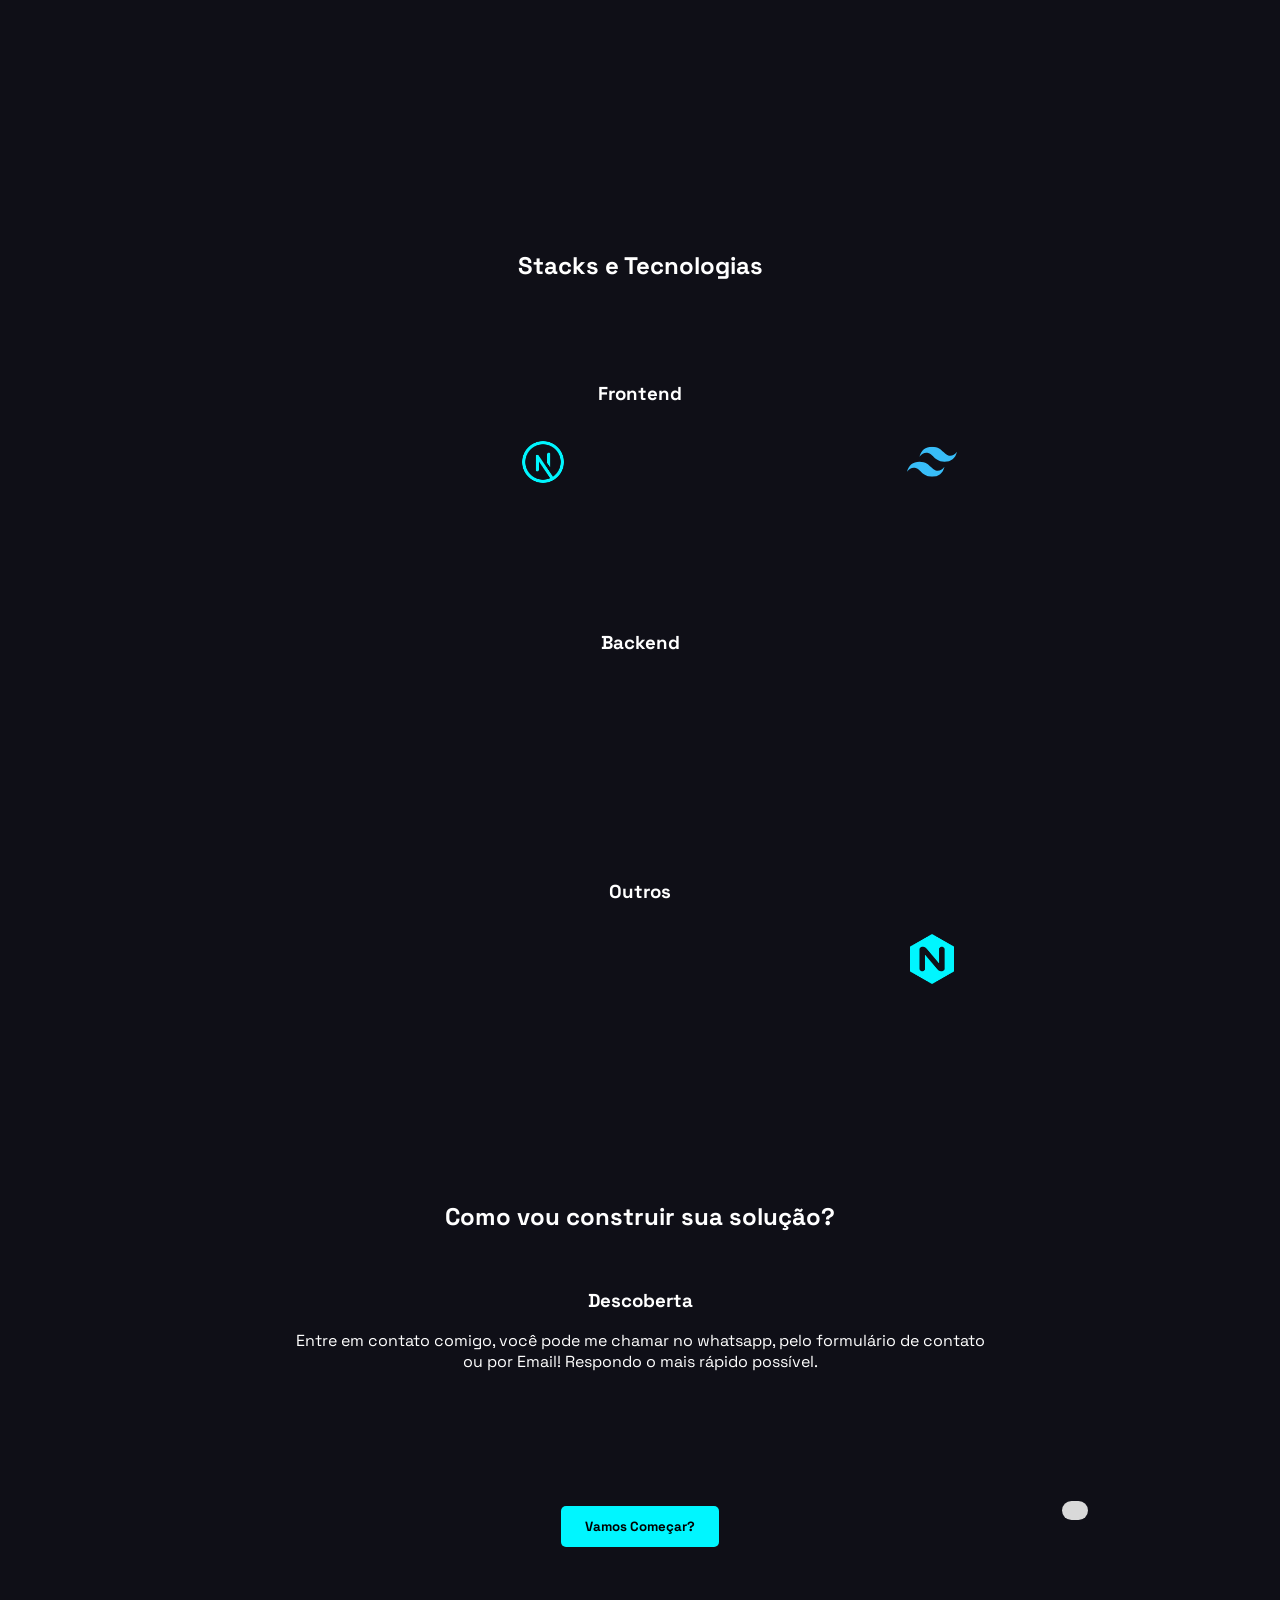
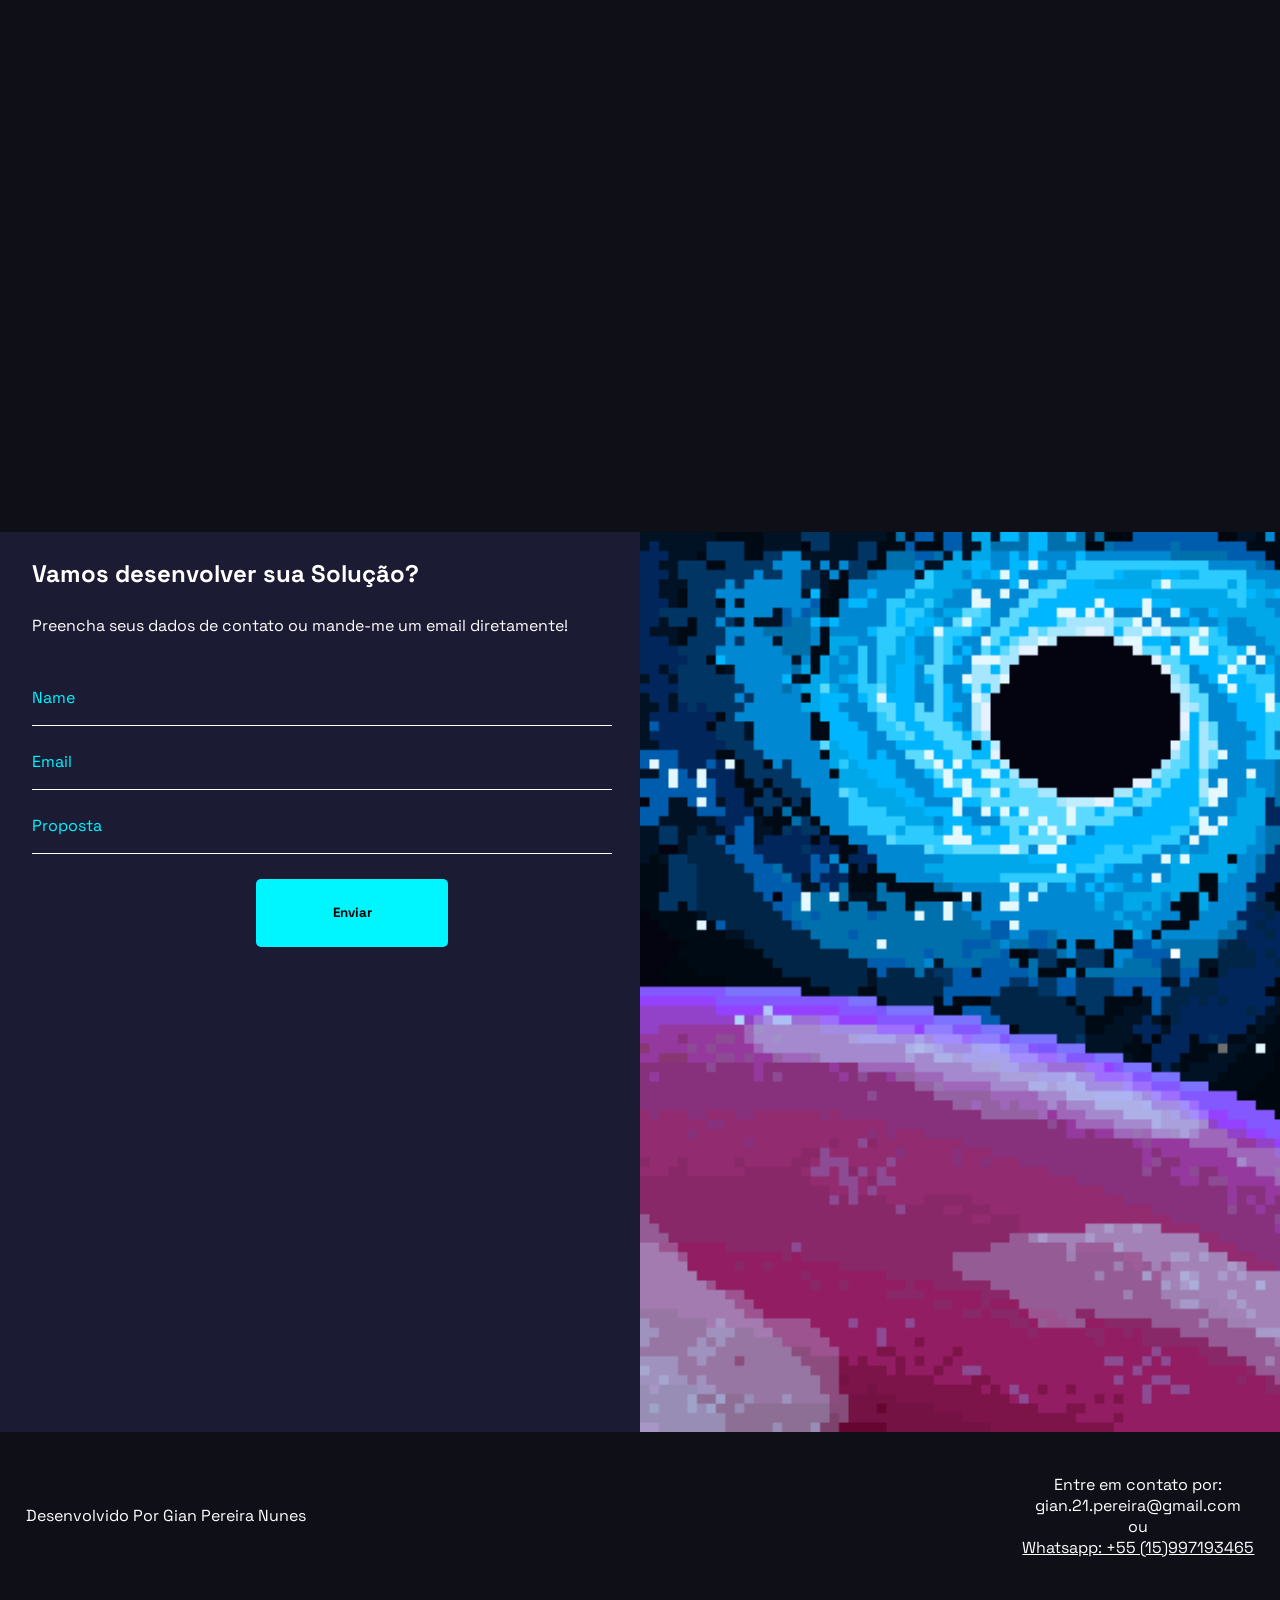
==== commit eb126ce3: "Placed the new field" ====
--- a/index.html
+++ b/index.html
@@ -95,7 +95,18 @@
                         <a class="project-access" type="button" target="_parent" href="https://github.com/Jason21tod/jason-monitoring">Acesse o código no Github!</a>
                     </div>
                 </div>
-
+                <div class="project-card" id="project-2">
+                    <h3>O Meu Portfólio</h3>
+                    <div class="project-stacks-container">
+                        <img class="project-stack" src="" alt="">
+                    </div>
+                    <legend>
+                        Meu portfólio atual, criado usando apenas Javascript, HTML e CSS, ele foi uma forma de exercitar os conhecimentos base do frontend. Atualmente hospedado na Vercel.    
+                    </legend>
+                    <div class="project-access-box">
+                        <a class="project-access" type="button" target="_parent" href="https://github.com/Jason21tod/jason-portfolio-frontend">Acesse o código no Github!</a>
+                    </div>
+                </div>
             </div>
         </section>
         <section id="stacks-section" class="stacks-section">
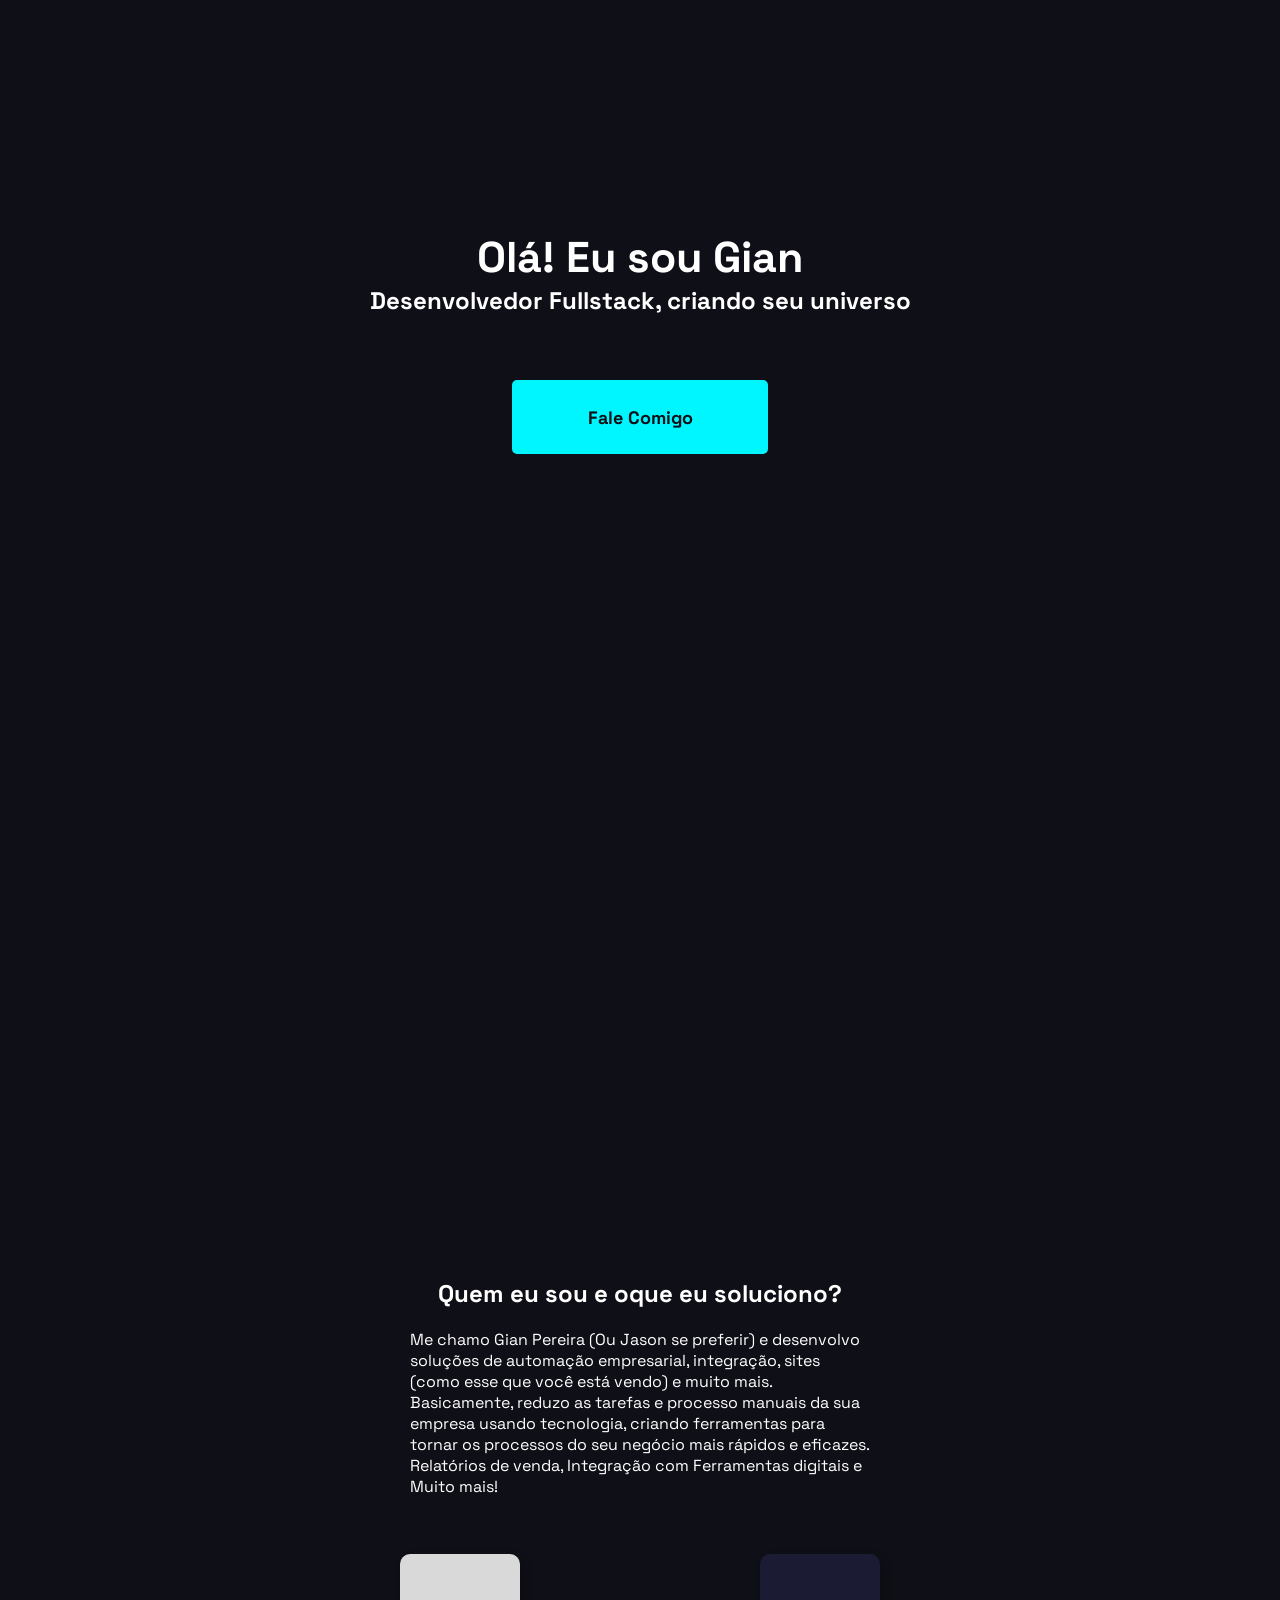
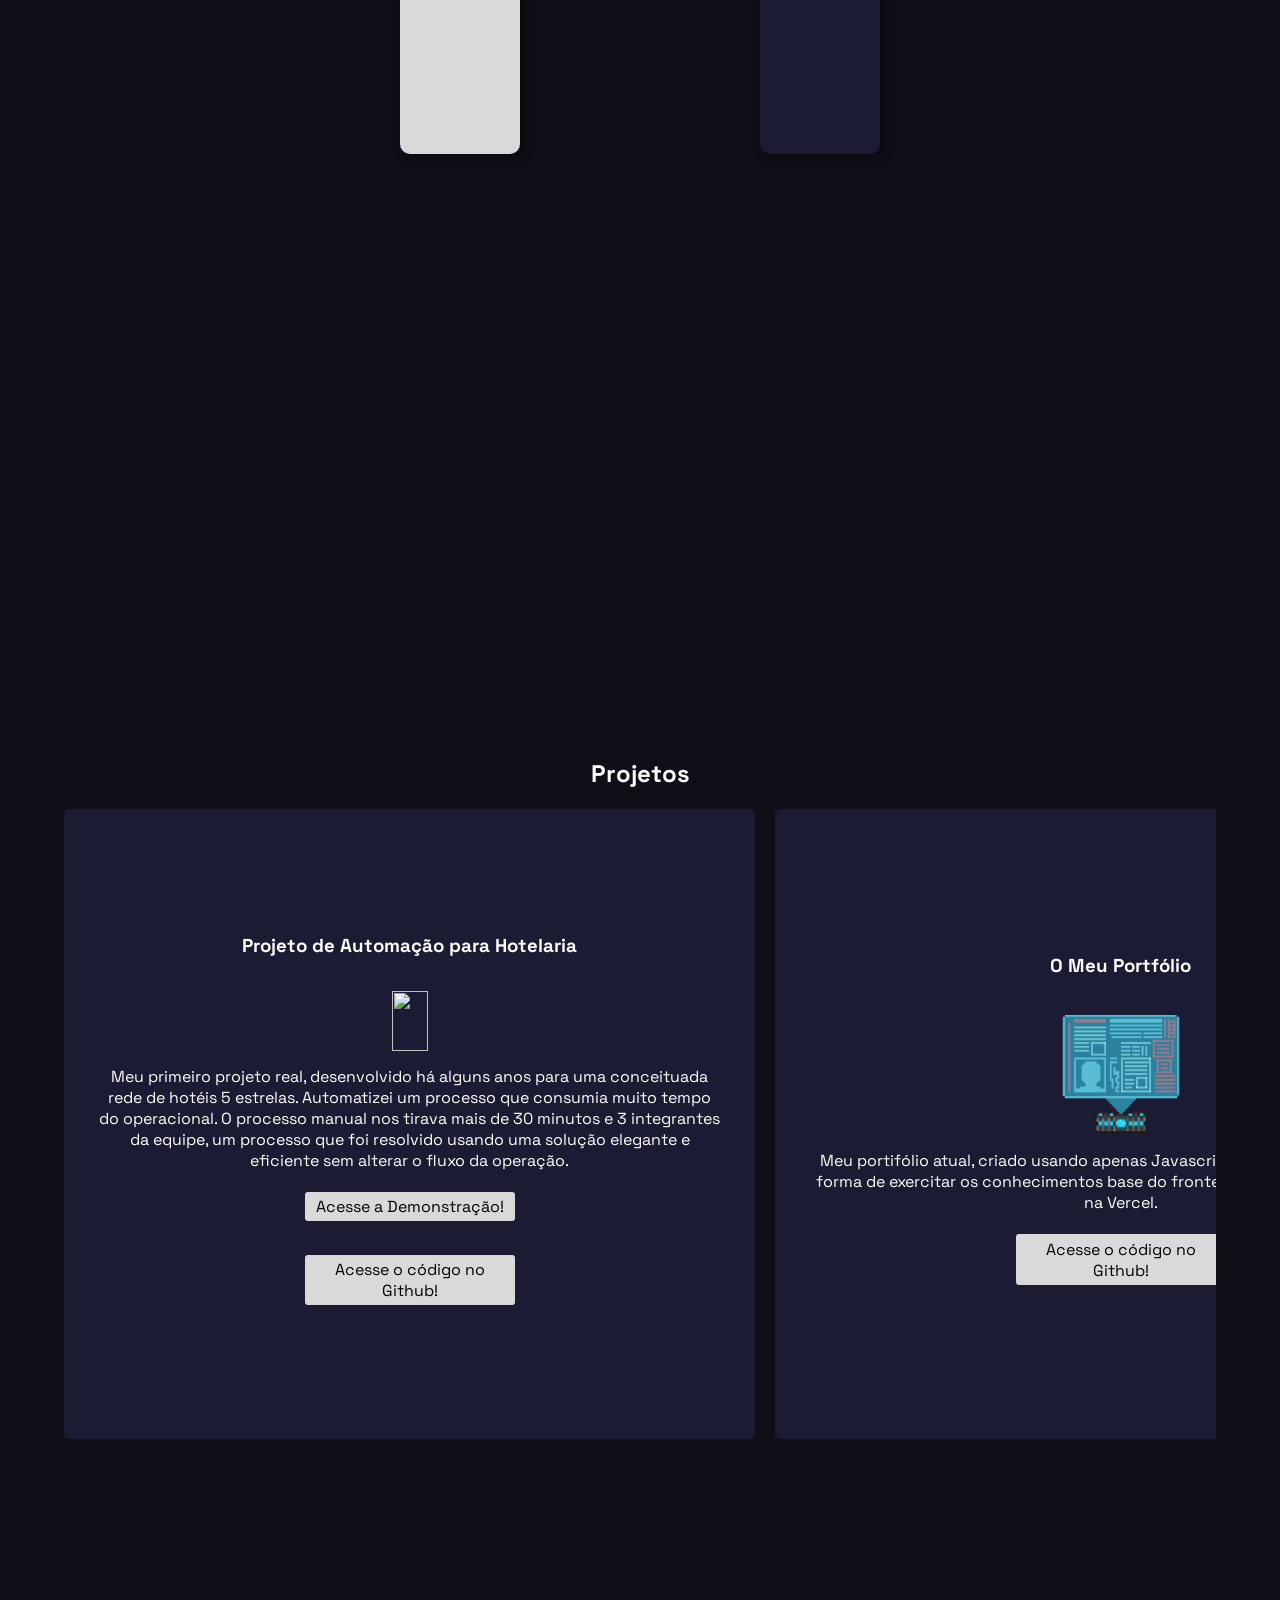
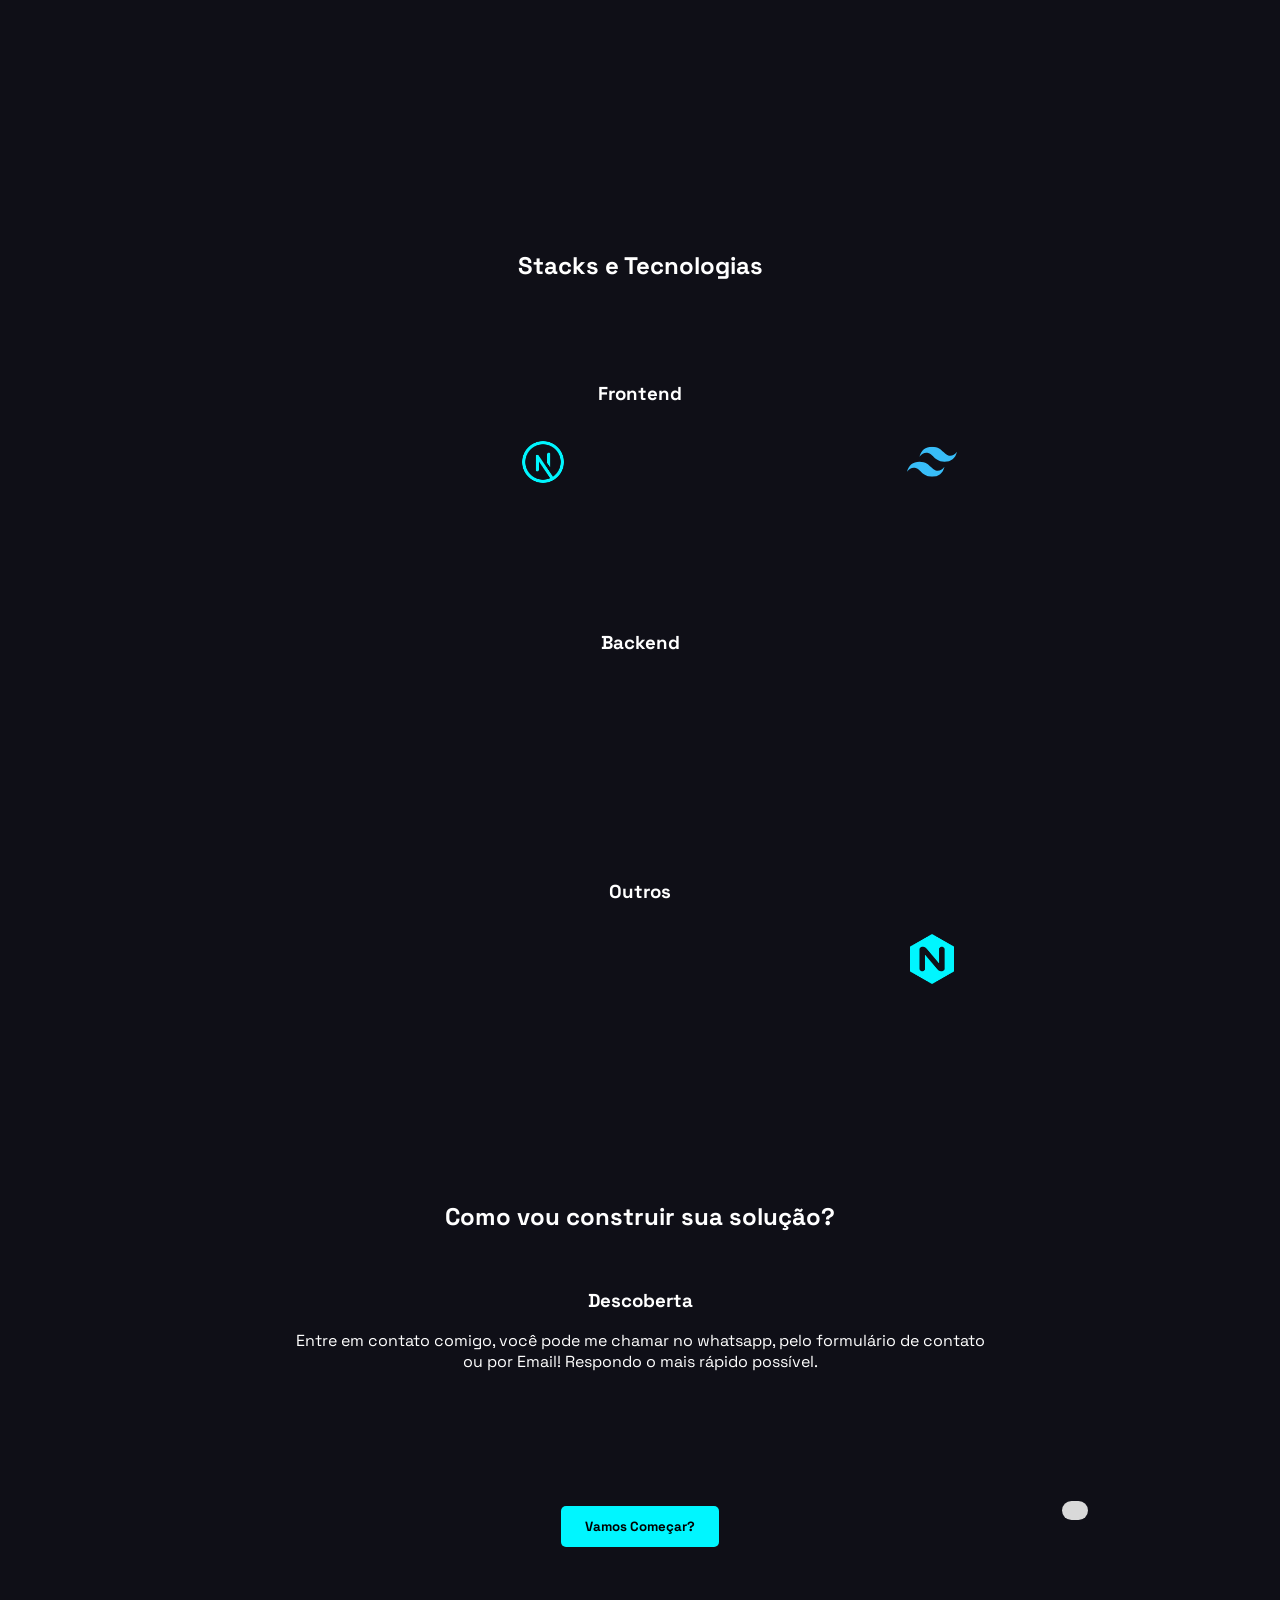
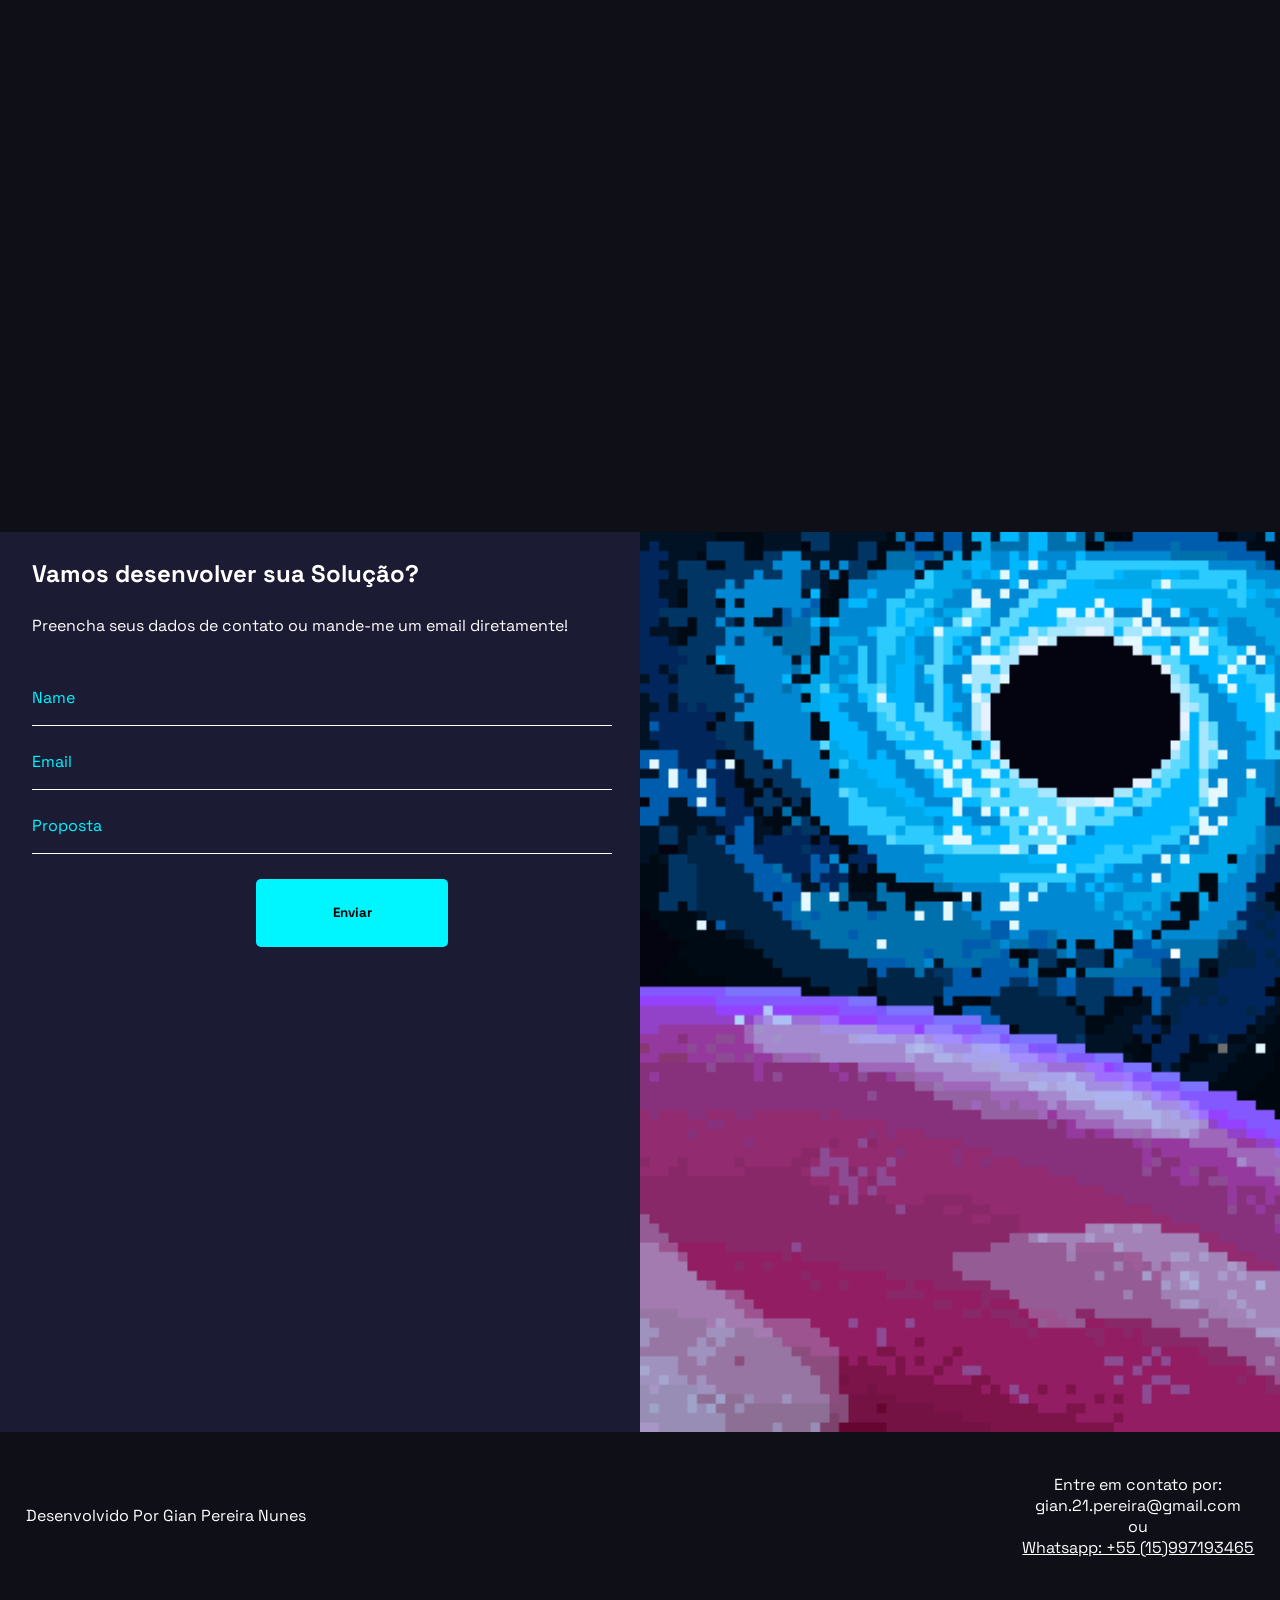
==== commit d5504c64: "Added some image to portfolio" ====
--- a/index.html
+++ b/index.html
@@ -98,10 +98,10 @@
                 <div class="project-card" id="project-2">
                     <h3>O Meu Portfólio</h3>
                     <div class="project-stacks-container">
-                        <img class="project-stack" src="" alt="">
+                        <img class="project-stack" src="images/portfolio-icon.png" alt="">
                     </div>
                     <legend>
-                        Meu portfólio atual, criado usando apenas Javascript, HTML e CSS, ele foi uma forma de exercitar os conhecimentos base do frontend. Atualmente hospedado na Vercel.    
+                        Meu portifólio atual, criado usando apenas Javascript, HTML e CSS, ele foi uma forma de exercitar os conhecimentos base do frontend. Atualmente hospedado na Vercel.    
                     </legend>
                     <div class="project-access-box">
                         <a class="project-access" type="button" target="_parent" href="https://github.com/Jason21tod/jason-portfolio-frontend">Acesse o código no Github!</a>
--- a/styles/projects-section.css
+++ b/styles/projects-section.css
@@ -30,7 +30,6 @@
 }
 
 .project-stack {
-    background-color: var(--white-bg);
     height: 100%;
     min-height: 100%;
     width: 30%;
@@ -88,7 +87,7 @@
 
     .project-stack {
         min-height: 60px;
-        min-width: 60px;
+        min-width: 120px;
     }
 
     .project-card {
@@ -146,8 +145,7 @@
     }
 
     .project-stack {
-        min-height: 80px;
-        background-color: var(--white-bg);
+        min-height: 80px;;
     }
 
     .project-card button {
